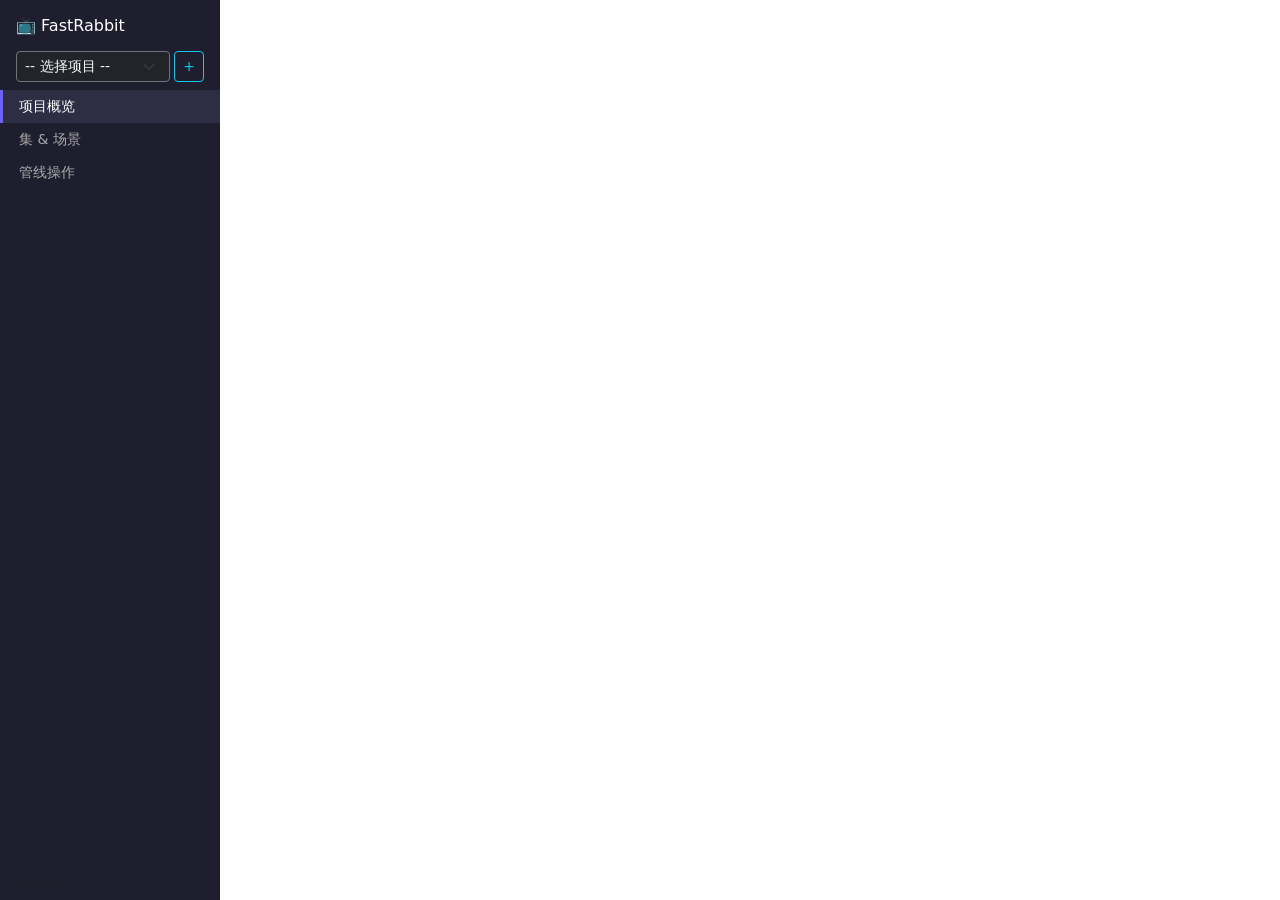
==== app/static/index.html @ e0fcb097 "提交后端接口和web页面" ====
<!DOCTYPE html>
<html lang="zh-CN">
<head>
<meta charset="UTF-8">
<meta name="viewport" content="width=device-width, initial-scale=1.0">
<title>FastRabbit — 短剧生成控制台</title>
<link href="https://cdn.jsdelivr.net/npm/bootstrap@5.3.2/dist/css/bootstrap.min.css" rel="stylesheet">
<style>
:root { --sidebar-w: 220px; }
body { font-size: 14px; }
.sidebar {
  position: fixed; top: 0; left: 0; bottom: 0; width: var(--sidebar-w);
  background: #1e1e2f; color: #ccc; overflow-y: auto; z-index: 100;
}
.sidebar h5 { color: #fff; padding: 16px 16px 8px; font-size: 16px; }
.sidebar .nav-link { color: #aaa; padding: 6px 16px; border-left: 3px solid transparent; }
.sidebar .nav-link:hover, .sidebar .nav-link.active { color: #fff; background: #2d2d44; border-left-color: #6c63ff; }
.sidebar .badge { font-size: 10px; }
.main { margin-left: var(--sidebar-w); padding: 20px; }
.step-btn { width: 180px; text-align: left; margin-bottom: 6px; position: relative; }
.step-btn .status-dot { display: inline-block; width: 8px; height: 8px; border-radius: 50%; margin-right: 6px; }
.step-btn .status-dot.idle { background: #999; }
.step-btn .status-dot.running { background: #ffc107; animation: pulse 0.8s infinite; }
.step-btn .status-dot.ok { background: #198754; }
.step-btn .status-dot.err { background: #dc3545; }
@keyframes pulse { 50% { opacity: 0.4; } }
.log-area { background: #0d1117; color: #c9d1d9; font-family: monospace; font-size: 12px; padding: 12px; border-radius: 6px; max-height: 400px; overflow-y: auto; white-space: pre-wrap; }
.script-editor { font-family: monospace; font-size: 13px; min-height: 200px; }
</style>
</head>
<body>

<!-- Sidebar -->
<div class="sidebar d-flex flex-column">
  <h5>📺 FastRabbit</h5>
  <div class="px-3 pb-2">
    <div class="d-flex gap-1">
      <select id="projectSelect" class="form-select form-select-sm bg-dark text-light border-secondary" onchange="selectProject()">
        <option value="">-- 选择项目 --</option>
      </select>
      <button class="btn btn-sm btn-outline-info" title="新建项目" onclick="showCreateModal()">+</button>
    </div>
  </div>
  <nav class="nav flex-column" id="navTabs">
    <a class="nav-link active" href="#" data-tab="overview">项目概览</a>
    <a class="nav-link" href="#" data-tab="episodes">集 & 场景</a>
    <a class="nav-link" href="#" data-tab="pipeline">管线操作</a>
  </nav>
  <div class="mt-auto p-2 text-muted" style="font-size:11px">
    <a href="/docs" target="_blank" class="text-muted">Swagger UI →</a>
  </div>
</div>

<!-- Main -->
<div class="main" id="mainContent"></div>

<!-- Create Project Modal -->
<div class="modal fade" id="createModal" tabindex="-1">
  <div class="modal-dialog modal-lg">
    <div class="modal-content bg-dark text-light">
      <div class="modal-header border-secondary">
        <h5 class="modal-title">创建新项目</h5>
        <button type="button" class="btn-close btn-close-white" data-bs-dismiss="modal"></button>
      </div>
      <div class="modal-body">
        <div class="mb-3">
          <label class="form-label">项目名称</label>
          <input type="text" class="form-control bg-dark text-light border-secondary" id="newProjectName" placeholder="例如：我的短剧01">
        </div>
        <div class="mb-3">
          <label class="form-label">剧本文本（可选，也可后续上传）</label>
          <textarea class="form-control bg-dark text-light border-secondary script-editor" id="newProjectScript" placeholder="粘贴剧本文本..."></textarea>
        </div>
      </div>
      <div class="modal-footer border-secondary">
        <button type="button" class="btn btn-secondary" data-bs-dismiss="modal">取消</button>
        <button type="button" class="btn btn-primary" onclick="createProject()">创建</button>
      </div>
    </div>
  </div>
</div>

<script src="https://cdn.jsdelivr.net/npm/bootstrap@5.3.2/dist/js/bootstrap.bundle.min.js"></script>
<script>
const API = '/api';
let currentProject = '';
let videoPollTimer = null;
let createModal = null;

// ── 初始化 Bootstrap Modal ──
document.addEventListener('DOMContentLoaded', () => {
  createModal = new bootstrap.Modal(document.getElementById('createModal'));
});

// ── 导航切换 ──
document.getElementById('navTabs').addEventListener('click', e => {
  if (e.target.dataset.tab) {
    document.querySelectorAll('#navTabs .nav-link').forEach(l => l.classList.remove('active'));
    e.target.classList.add('active');
    renderTab(e.target.dataset.tab);
  }
});

// ── 加载项目列表 ──
async function loadProjects() {
  const res = await fetch(`${API}/projects`).then(r => r.json());
  const sel = document.getElementById('projectSelect');
  sel.innerHTML = '<option value="">-- 选择项目 --</option>';
  if (res.data) res.data.forEach(p => {
    sel.innerHTML += `<option value="${p.name}">${p.name}${p.status ? ' [' + p.status + ']' : ''}</option>`;
  });
}

// ── 选择项目 ──
function selectProject() {
  currentProject = document.getElementById('projectSelect').value;
  if (currentProject) {
    const activeTab = document.querySelector('#navTabs .nav-link.active');
    renderTab(activeTab ? activeTab.dataset.tab : 'overview');
  } else {
    document.getElementById('mainContent').innerHTML = '<p class="text-muted mt-4">请选择一个项目</p>';
  }
}

// ── 创建项目弹窗 ──
function showCreateModal() { createModal.show(); }

async function createProject() {
  const name = document.getElementById('newProjectName').value.trim();
  const script = document.getElementById('newProjectScript').value;
  if (!name) return alert('请输入项目名称');

  const res = await fetch(`${API}/projects`, {
    method: 'POST',
    headers: { 'Content-Type': 'application/json' },
    body: JSON.stringify({ name, script_text: script }),
  });
  const data = await res.json();
  if (data.success) {
    createModal.hide();
    document.getElementById('newProjectName').value = '';
    document.getElementById('newProjectScript').value = '';
    await loadProjects();
    document.getElementById('projectSelect').value = name;
    selectProject();
  } else {
    alert('创建失败: ' + (data.error || data.detail));
  }
}

// ── Tab 渲染 ──
async function renderTab(tab) {
  if (!currentProject) return;
  if (tab === 'overview') await renderOverview();
  else if (tab === 'episodes') await renderEpisodes();
  else if (tab === 'pipeline') renderPipeline();
}

// ── 概览 ──
async function renderOverview() {
  const res = await fetch(`${API}/projects/${currentProject}`).then(r => r.json());
  if (!res.success) { document.getElementById('mainContent').innerHTML = `<div class="alert alert-danger">${res.error}</div>`; return; }
  const d = res.data;
  let chars = (d.character_names || []).map(n => `<span class="badge bg-info me-1">${n}</span>`).join('') || '<span class="text-muted">无</span>';
  let eps = (d.episodes || []).map(e => `
    <tr>
      <td>${e.episode_id || ''}</td>
      <td>${e.title || ''}</td>
      <td>${e.scene_count || 0} 场</td>
    </tr>`).join('');
  document.getElementById('mainContent').innerHTML = `
    <h4>${d.name || ''} <small class="text-muted">${d.status || ''}</small></h4>
    <div class="row g-3 mt-2">
      <div class="col-md-3"><div class="card text-bg-primary"><div class="card-body"><h6>总集数</h6><h3>${d.total_episodes || 0}</h3></div></div></div>
      <div class="col-md-3"><div class="card text-bg-success"><div class="card-body"><h6>角色数</h6><h3>${d.character_count || 0}</h3></div></div></div>
      <div class="col-md-3"><div class="card text-bg-info"><div class="card-body"><h6>场景图</h6><h3>${d.scene_image_count || 0}</h3></div></div></div>
      <div class="col-md-3"><div class="card text-bg-warning"><div class="card-body"><h6>镜头视频</h6><h3>${d.shot_video_count || 0}</h3></div></div></div>
    </div>
    <h6 class="mt-4">角色列表</h6><p>${chars}</p>
    <h6 class="mt-3">各集状态</h6>
    <table class="table table-sm"><thead><tr><th>ID</th><th>标题</th><th>场景</th></tr></thead><tbody>${eps}</tbody></table>
    ${d.created_at ? `<small class="text-muted">创建于 ${d.created_at} / 更新于 ${d.updated_at}</small>` : ''}`;
}

// ── 集 & 场景 ──
async function renderEpisodes() {
  const res = await fetch(`${API}/projects/${currentProject}/episodes`).then(r => r.json());
  if (!res.success) { document.getElementById('mainContent').innerHTML = `<div class="alert alert-danger">${res.error}</div>`; return; }
  let html = '<h4>集 & 场景</h4>';
  for (const ep of res.data) {
    const scenes = ep.scenes || [];
    html += `<div class="card mb-3"><div class="card-header"><strong>${ep.episode_id}</strong> — ${ep.title}（${scenes.length} 场）</div><div class="card-body"><div class="row">`;
    for (const sc of scenes) {
      html += `<div class="col-md-4 mb-2"><div class="card"><div class="card-body py-2">
        <strong>${sc.scene_id}</strong> <small class="text-muted">${sc.location || ''} · ${sc.time || ''}</small><br>
        <span class="text-muted">${Array.isArray(sc.characters) ? sc.characters.join('、') : sc.characters || '无角色'}</span>
      </div></div></div>`;
    }
    html += '</div></div></div>';
  }
  document.getElementById('mainContent').innerHTML = html;
}

// ── 管线操作 ──
function renderPipeline() {
  document.getElementById('mainContent').innerHTML = `
    <h4>管线操作</h4>
    <div class="row mt-3">
      <div class="col-md-7">
        <div class="card mb-3"><div class="card-header">剧本管理</div><div class="card-body">
          <div class="d-flex gap-2 mb-2">
            <button class="btn btn-sm btn-outline-secondary" onclick="loadScript()">加载剧本</button>
            <button class="btn btn-sm btn-outline-primary" onclick="saveScript()">保存剧本</button>
            <span class="text-muted ms-2" id="scriptStatus"></span>
          </div>
          <textarea class="form-control script-editor" id="scriptEditor" placeholder="点击「加载剧本」获取当前剧本内容..."></textarea>
        </div></div>
        <h6 class="mt-3">执行步骤</h6>
        ${buildStepBtn(1, '剧本拆解', 'analyze-script')}
        ${buildStepBtn(2, '结构校验', 'validate')}
        ${buildStepBtn(3, '场次拆镜头', 'scene-shots')}
        ${buildStepBtn(4, '角色卡', 'character-profiles')}
        ${buildStepBtn(5, '角色图', 'character-images')}
        ${buildStepBtn(6, '场景提示词', 'scene-prompts')}
        ${buildStepBtn(7, '场景图', 'scene-images')}
        ${buildStepBtn(8, '镜头视频', 'shot-videos', true)}
        <div id="videoProgress" class="mt-2 d-none"></div>
      </div>
      <div class="col-md-5">
        <div class="d-flex justify-content-between align-items-center mb-2">
          <strong>执行日志</strong>
          <button class="btn btn-sm btn-outline-secondary" onclick="clearLog()">清空</button>
        </div>
        <div class="log-area" id="logArea">等待操作...</div>
      </div>
    </div>`;
}

function buildStepBtn(n, label, endpoint, isAsync = false) {
  return `<button class="btn btn-outline-dark step-btn" id="btn-${endpoint}" onclick="runStep('${endpoint}', ${isAsync})">
    <span class="status-dot idle"></span>步骤${n}：${label}
  </button><br>`;
}

// ── 剧本管理 ──
async function loadScript() {
  if (!currentProject) return alert('请先选择项目');
  const res = await fetch(`${API}/projects/${currentProject}/script`).then(r => r.json());
  document.getElementById('scriptEditor').value = res.data?.content || '';
  document.getElementById('scriptStatus').textContent = res.data?.content ? `已加载 (${res.data.content.length} 字)` : '';
}

async function saveScript() {
  if (!currentProject) return alert('请先选择项目');
  const text = document.getElementById('scriptEditor').value;
  const res = await fetch(`${API}/projects/${currentProject}/upload-script`, {
    method: 'POST',
    headers: { 'Content-Type': 'application/json' },
    body: JSON.stringify({ script_text: text }),
  });
  const data = await res.json();
  document.getElementById('scriptStatus').textContent = data.success ? '✓ 已保存' : '✗ 保存失败';
  setTimeout(() => { document.getElementById('scriptStatus').textContent = ''; }, 2000);
}

// ── 执行步骤 ──
async function runStep(endpoint, isAsync) {
  if (!currentProject) return alert('请先选择项目');
  const btn = document.getElementById(`btn-${endpoint}`);
  const dot = btn.querySelector('.status-dot');
  dot.className = 'status-dot running';
  btn.disabled = true;

  const log = document.getElementById('logArea');
  log.textContent = `[${new Date().toLocaleTimeString()}] 开始执行 ${endpoint}...\n`;

  try {
    const res = await fetch(`${API}/projects/${currentProject}/pipeline/${endpoint}`, { method: 'POST' });
    const data = await res.json();

    if (isAsync && data.success && data.data?.task_id) {
      log.textContent += `任务已创建: ${data.data.task_id}\n开始轮询...\n`;
      dot.className = 'status-dot running';
      pollVideoTask(data.data.task_id, endpoint, dot, btn);
    } else if (data.success) {
      log.textContent += `✓ 成功\n${JSON.stringify(data.data, null, 2)}\n`;
      dot.className = 'status-dot ok';
      btn.disabled = false;
    } else {
      log.textContent += `✗ 失败: ${data.error || JSON.stringify(data.detail)}\n`;
      dot.className = 'status-dot err';
      btn.disabled = false;
    }
  } catch (e) {
    log.textContent += `✗ 异常: ${e.message}\n`;
    dot.className = 'status-dot err';
    btn.disabled = false;
  }
}

// ── 视频轮询 ──
function pollVideoTask(taskId, endpoint, dot, btn) {
  const progressDiv = document.getElementById('videoProgress');
  progressDiv.className = 'mt-2';
  if (videoPollTimer) clearInterval(videoPollTimer);

  videoPollTimer = setInterval(async () => {
    const res = await fetch(`${API}/projects/${currentProject}/pipeline/video-status/${taskId}`).then(r => r.json());
    if (!res.success) return;
    const t = res.data;
    const log = document.getElementById('logArea');

    if (t.status === 'succeeded') {
      clearInterval(videoPollTimer);
      dot.className = 'status-dot ok';
      btn.disabled = false;
      progressDiv.className = 'mt-2 d-none';
      log.textContent += `\n✓ 视频生成完成！成功 ${t.success_count}，失败 ${t.failed_count}\n`;
      if (t.failed.length) log.textContent += '失败列表:\n' + t.failed.join('\n') + '\n';
    } else if (t.status === 'failed') {
      clearInterval(videoPollTimer);
      dot.className = 'status-dot err';
      btn.disabled = false;
      progressDiv.className = 'mt-2 d-none';
      log.textContent += `\n✗ 视频生成失败: ${t.error}\n`;
    } else {
      progressDiv.innerHTML = `<div class="d-flex align-items-center gap-2">
        <div class="spinner-border spinner-border-sm text-warning"></div>
        <small>${t.current_shot || '准备中'} · ARK: ${t.ark_status || '排队'} · 已完成 ${t.success_count}</small>
      </div>`;
      log.textContent += `.`;
    }
  }, 3000);
}

function clearLog() { document.getElementById('logArea').textContent = ''; }

// ── 初始化 ──
loadProjects();
</script>
</body>
</html>
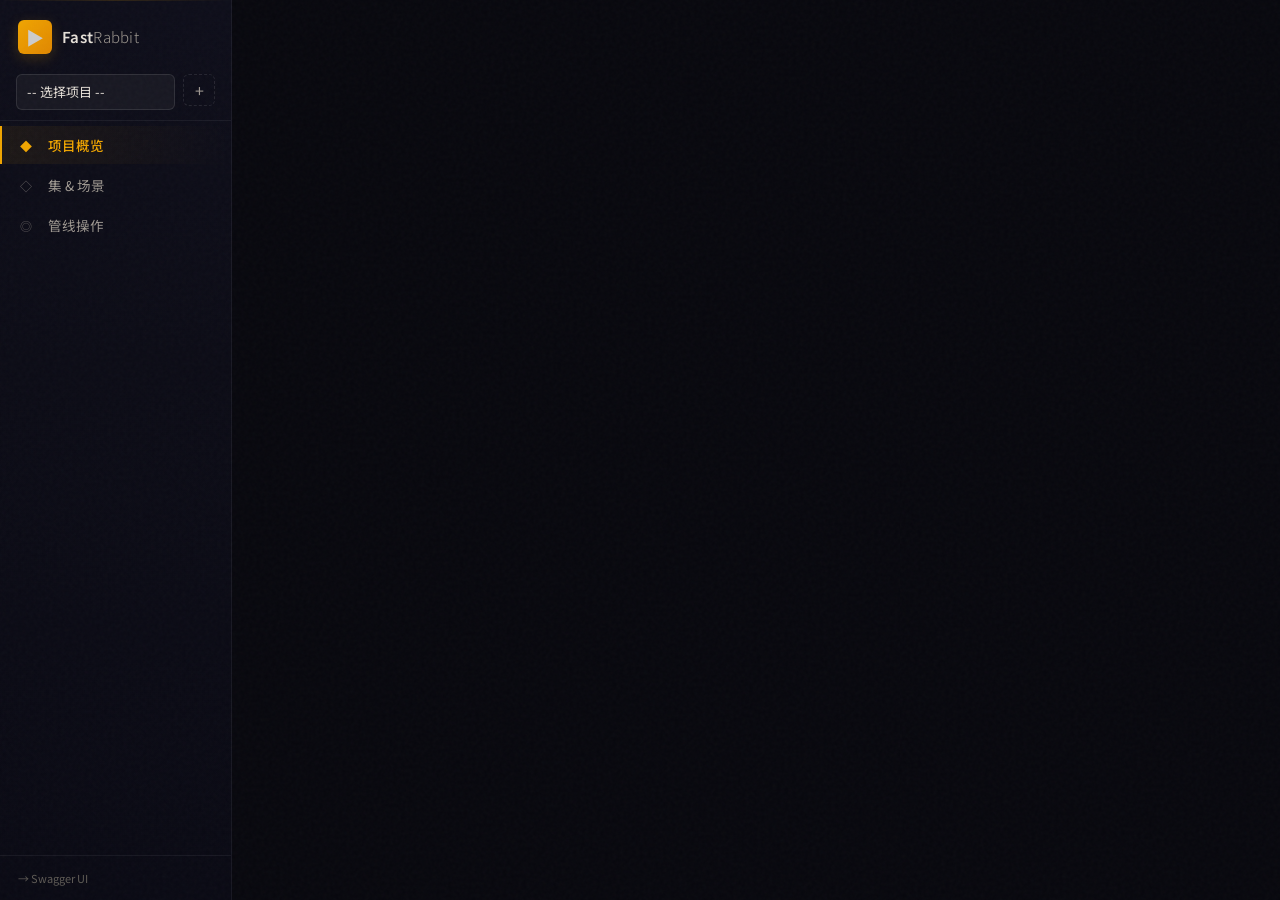
==== commit b4ab74ef: "优化前端展示，美化页面" ====
--- a/app/static/index.html
+++ b/app/static/index.html
@@ -6,48 +6,953 @@
 <title>FastRabbit — 短剧生成控制台</title>
 <link href="https://cdn.jsdelivr.net/npm/bootstrap@5.3.2/dist/css/bootstrap.min.css" rel="stylesheet">
 <style>
-:root { --sidebar-w: 220px; }
-body { font-size: 14px; }
+/* ═══════════════════════════════════════════════════════════════════
+   FastRabbit — Director's Console
+   Cinematic dark theme with warm amber accents & glass surfaces
+   ═══════════════════════════════════════════════════════════════════ */
+
+@import url('https://fonts.googleapis.com/css2?family=Noto+Sans+SC:wght@300;400;500;600;700&family=JetBrains+Mono:wght@400;500&display=swap');
+
+:root {
+  --bg-root: #08080e;
+  --bg-surface: #111118;
+  --bg-elevated: #181822;
+  --bg-glass: rgba(22, 22, 33, 0.7);
+  --border-subtle: rgba(255,255,255,0.06);
+  --border-normal: rgba(255,255,255,0.10);
+  --border-accent: rgba(240, 165, 0, 0.25);
+  --text-primary: #e6e0d8;
+  --text-secondary: #9d9790;
+  --text-muted: #5e5a55;
+  --accent: #f0a500;
+  --accent-glow: rgba(240, 165, 0, 0.20);
+  --accent-deep: #c47f00;
+  --teal: #00c9a7;
+  --teal-glow: rgba(0, 201, 167, 0.18);
+  --rose: #e8556d;
+  --rose-glow: rgba(232, 85, 109, 0.18);
+  --sidebar-w: 232px;
+  --font-sans: 'Noto Sans SC', system-ui, -apple-system, sans-serif;
+  --font-mono: 'JetBrains Mono', 'Cascadia Code', 'Fira Code', monospace;
+  --radius-sm: 6px;
+  --radius: 10px;
+  --radius-lg: 14px;
+  --transition-fast: 180ms ease;
+  --transition: 280ms cubic-bezier(0.4, 0, 0.2, 1);
+  --transition-slow: 400ms cubic-bezier(0.4, 0, 0.2, 1);
+}
+
+* { box-sizing: border-box; }
+
+body {
+  font-family: var(--font-sans);
+  font-size: 14px;
+  background: var(--bg-root);
+  color: var(--text-primary);
+  margin: 0;
+  min-height: 100vh;
+  -webkit-font-smoothing: antialiased;
+  -moz-osx-font-smoothing: grayscale;
+}
+
+/* Subtle grain overlay */
+body::after {
+  content: '';
+  position: fixed;
+  inset: 0;
+  pointer-events: none;
+  z-index: 9999;
+  opacity: 0.03;
+  background-image: url("data:image/svg+xml,%3Csvg viewBox='0 0 256 256' xmlns='http://www.w3.org/2000/svg'%3E%3Cfilter id='n'%3E%3CfeTurbulence type='fractalNoise' baseFrequency='0.9' numOctaves='4' stitchTiles='stitch'/%3E%3C/filter%3E%3Crect width='100%25' height='100%25' filter='url(%23n)'/%3E%3C/svg%3E");
+}
+
+/* ═══ Custom Scrollbar ═══ */
+::-webkit-scrollbar { width: 5px; height: 5px; }
+::-webkit-scrollbar-track { background: transparent; }
+::-webkit-scrollbar-thumb { background: rgba(255,255,255,0.08); border-radius: 10px; }
+::-webkit-scrollbar-thumb:hover { background: rgba(255,255,255,0.15); }
+
+/* ═══════════════════════════ SIDEBAR ═══════════════════════════ */
+
 .sidebar {
   position: fixed; top: 0; left: 0; bottom: 0; width: var(--sidebar-w);
-  background: #1e1e2f; color: #ccc; overflow-y: auto; z-index: 100;
-}
-.sidebar h5 { color: #fff; padding: 16px 16px 8px; font-size: 16px; }
-.sidebar .nav-link { color: #aaa; padding: 6px 16px; border-left: 3px solid transparent; }
-.sidebar .nav-link:hover, .sidebar .nav-link.active { color: #fff; background: #2d2d44; border-left-color: #6c63ff; }
-.sidebar .badge { font-size: 10px; }
-.main { margin-left: var(--sidebar-w); padding: 20px; }
-.step-btn { width: 180px; text-align: left; margin-bottom: 6px; position: relative; }
-.step-btn .status-dot { display: inline-block; width: 8px; height: 8px; border-radius: 50%; margin-right: 6px; }
-.step-btn .status-dot.idle { background: #999; }
-.step-btn .status-dot.running { background: #ffc107; animation: pulse 0.8s infinite; }
-.step-btn .status-dot.ok { background: #198754; }
-.step-btn .status-dot.err { background: #dc3545; }
-@keyframes pulse { 50% { opacity: 0.4; } }
-.log-area { background: #0d1117; color: #c9d1d9; font-family: monospace; font-size: 12px; padding: 12px; border-radius: 6px; max-height: 400px; overflow-y: auto; white-space: pre-wrap; }
-.script-editor { font-family: monospace; font-size: 13px; min-height: 200px; }
+  background: linear-gradient(180deg, #0e0e1a 0%, #0c0c16 40%, #0a0a14 100%);
+  color: #ccc;
+  overflow-y: auto;
+  z-index: 100;
+  border-right: 1px solid var(--border-subtle);
+  backdrop-filter: blur(10px);
+}
+
+.sidebar::before {
+  content: '';
+  position: absolute;
+  top: 0; left: 0; right: 0;
+  height: 1px;
+  background: linear-gradient(90deg, transparent, var(--border-accent), transparent);
+  opacity: 0.6;
+}
+
+.sidebar-brand {
+  padding: 20px 18px 6px;
+  display: flex;
+  align-items: center;
+  gap: 10px;
+}
+
+.sidebar-brand .logo-icon {
+  width: 34px; height: 34px;
+  border-radius: var(--radius-sm);
+  background: linear-gradient(135deg, var(--accent), #e08700);
+  display: flex; align-items: center; justify-content: center;
+  font-size: 18px;
+  box-shadow: 0 4px 14px var(--accent-glow);
+  flex-shrink: 0;
+}
+
+.sidebar-brand h5 {
+  color: var(--text-primary);
+  font-size: 15px;
+  font-weight: 600;
+  letter-spacing: 0.3px;
+  margin: 0;
+  white-space: nowrap;
+}
+
+.sidebar-brand h5 span { font-weight: 300; color: var(--text-secondary); }
+
+.sidebar .project-area {
+  padding: 14px 16px 10px;
+  border-bottom: 1px solid var(--border-subtle);
+  margin-bottom: 4px;
+}
+
+.sidebar .project-area select {
+  background: var(--bg-elevated);
+  color: var(--text-primary);
+  border: 1px solid var(--border-normal);
+  border-radius: var(--radius-sm);
+  font-size: 13px;
+  padding: 7px 10px;
+  transition: var(--transition-fast);
+}
+.sidebar .project-area select:focus {
+  border-color: var(--accent);
+  box-shadow: 0 0 0 2px var(--accent-glow);
+  outline: none;
+}
+
+.sidebar .btn-new-project {
+  width: 32px; height: 32px;
+  border-radius: var(--radius-sm);
+  background: transparent;
+  border: 1px dashed var(--border-normal);
+  color: var(--text-secondary);
+  font-size: 16px;
+  cursor: pointer;
+  transition: var(--transition);
+  display: flex; align-items: center; justify-content: center;
+  flex-shrink: 0;
+}
+.sidebar .btn-new-project:hover {
+  border-color: var(--accent);
+  color: var(--accent);
+  background: rgba(240, 165, 0, 0.06);
+}
+
+.sidebar .nav-link {
+  color: var(--text-secondary);
+  padding: 9px 18px;
+  border-left: 2px solid transparent;
+  font-size: 13.5px;
+  font-weight: 400;
+  transition: var(--transition);
+  cursor: pointer;
+  text-decoration: none;
+  display: block;
+  margin: 1px 0;
+}
+.sidebar .nav-link:hover {
+  color: var(--text-primary);
+  background: rgba(255,255,255,0.02);
+}
+.sidebar .nav-link.active {
+  color: var(--accent);
+  background: linear-gradient(90deg, rgba(240,165,0,0.07) 0%, transparent 100%);
+  border-left-color: var(--accent);
+  font-weight: 500;
+}
+
+.sidebar .nav-icon {
+  display: inline-block; width: 20px;
+  margin-right: 8px;
+  opacity: 0.55;
+  font-size: 12px;
+  transition: var(--transition);
+}
+.sidebar .nav-link.active .nav-icon { opacity: 1; }
+
+.sidebar-footer {
+  margin-top: auto;
+  padding: 14px 18px;
+  border-top: 1px solid var(--border-subtle);
+  font-size: 11px;
+}
+.sidebar-footer a {
+  color: var(--text-muted);
+  text-decoration: none;
+  transition: var(--transition-fast);
+  display: flex; align-items: center; gap: 6px;
+}
+.sidebar-footer a:hover { color: var(--accent); }
+
+/* ═══════════════════════════ MAIN AREA ═══════════════════════════ */
+
+.main {
+  margin-left: var(--sidebar-w);
+  padding: 28px 32px;
+  min-height: 100vh;
+  animation: fadeSlideIn 0.5s var(--transition) both;
+}
+
+@keyframes fadeSlideIn {
+  from { opacity: 0; transform: translateY(8px); }
+  to   { opacity: 1; transform: translateY(0); }
+}
+
+/* ═══════════════════════════ STAT CARDS ═══════════════════════════ */
+
+.stat-cards {
+  display: grid;
+  grid-template-columns: repeat(4, 1fr);
+  gap: 14px;
+  margin-top: 12px;
+}
+
+.stat-card {
+  background: var(--bg-glass);
+  backdrop-filter: blur(16px);
+  -webkit-backdrop-filter: blur(16px);
+  border: 1px solid var(--border-normal);
+  border-radius: var(--radius-lg);
+  padding: 20px 22px;
+  cursor: pointer;
+  transition: var(--transition);
+  position: relative;
+  overflow: hidden;
+}
+
+.stat-card::before {
+  content: '';
+  position: absolute;
+  top: 0; left: 0; right: 0;
+  height: 2px;
+  border-radius: 2px 2px 0 0;
+  transition: var(--transition);
+  opacity: 0;
+}
+
+.stat-card:hover {
+  border-color: rgba(255,255,255,0.16);
+  transform: translateY(-2px);
+  box-shadow: 0 8px 30px rgba(0,0,0,0.4);
+}
+
+.stat-card:hover::before { opacity: 1; }
+
+.stat-card.card-episodes::before { background: linear-gradient(90deg, #6c8cff, #8b9eff); }
+.stat-card.card-episodes:hover { border-color: rgba(108,140,255,0.3); }
+.stat-card.card-episodes .stat-icon { color: #6c8cff; }
+
+.stat-card.card-characters::before { background: linear-gradient(90deg, #f0a500, #f5c842); }
+.stat-card.card-characters:hover { border-color: rgba(240,165,0,0.3); }
+.stat-card.card-characters .stat-icon { color: #f0a500; }
+
+.stat-card.card-scenes::before { background: linear-gradient(90deg, #00c9a7, #00e6bf); }
+.stat-card.card-scenes:hover { border-color: rgba(0,201,167,0.3); }
+.stat-card.card-scenes .stat-icon { color: #00c9a7; }
+
+.stat-card.card-shots::before { background: linear-gradient(90deg, #e8556d, #f07b8e); }
+.stat-card.card-shots:hover { border-color: rgba(232,85,109,0.3); }
+.stat-card.card-shots .stat-icon { color: #e8556d; }
+
+.stat-card .stat-icon {
+  font-size: 22px;
+  margin-bottom: 6px;
+  transition: var(--transition);
+}
+.stat-card:hover .stat-icon { transform: scale(1.1); }
+
+.stat-card .stat-label {
+  font-size: 12px;
+  color: var(--text-muted);
+  text-transform: uppercase;
+  letter-spacing: 0.8px;
+  font-weight: 500;
+}
+
+.stat-card .stat-value {
+  font-size: 32px;
+  font-weight: 700;
+  color: var(--text-primary);
+  line-height: 1.1;
+  margin: 2px 0;
+}
+
+.stat-card .stat-hint {
+  font-size: 11px;
+  color: var(--text-muted);
+  opacity: 0;
+  transition: var(--transition);
+}
+.stat-card:hover .stat-hint { opacity: 1; }
+
+/* ═══════════════════════════ PAGE HEADER ═══════════════════════════ */
+
+.page-header {
+  margin-bottom: 8px;
+}
+
+.page-header h4 {
+  font-size: 22px;
+  font-weight: 600;
+  color: var(--text-primary);
+  margin: 0;
+  letter-spacing: 0.2px;
+}
+
+.page-header .badge-status {
+  display: inline-block;
+  padding: 2px 10px;
+  border-radius: 100px;
+  font-size: 11px;
+  font-weight: 500;
+  background: rgba(240,165,0,0.10);
+  color: var(--accent);
+  border: 1px solid rgba(240,165,0,0.15);
+  margin-left: 8px;
+}
+
+/* ═══════════════════════════ GALLERY AREA ═══════════════════════════ */
+
+#galleryArea { animation: fadeSlideIn 0.35s var(--transition) both; }
+
+#galleryArea h5 {
+  font-size: 15px;
+  font-weight: 600;
+  color: var(--text-primary);
+  margin-bottom: 14px;
+}
+
+.gallery-grid {
+  display: grid;
+  grid-template-columns: repeat(auto-fill, minmax(220px, 1fr));
+  gap: 12px;
+}
+
+.gallery-card {
+  background: var(--bg-glass);
+  backdrop-filter: blur(14px);
+  -webkit-backdrop-filter: blur(14px);
+  border: 1px solid var(--border-subtle);
+  border-radius: var(--radius);
+  overflow: hidden;
+  transition: var(--transition);
+}
+.gallery-card:hover {
+  border-color: rgba(255,255,255,0.14);
+  transform: translateY(-2px);
+  box-shadow: 0 10px 30px rgba(0,0,0,0.5);
+}
+
+.gallery-card img, .gallery-card video {
+  width: 100%;
+  display: block;
+  object-fit: cover;
+}
+
+.gallery-card .card-body { padding: 12px 14px; }
+
+.gallery-card .card-title {
+  font-size: 13px; font-weight: 600;
+  color: var(--text-primary); margin: 0;
+}
+
+.gallery-card .card-meta {
+  font-size: 11px; color: var(--text-secondary);
+  margin-top: 2px;
+}
+
+.gallery-card .card-desc {
+  font-size: 11px; color: var(--text-muted);
+  margin-top: 4px;
+  display: -webkit-box;
+  -webkit-line-clamp: 2;
+  -webkit-box-orient: vertical;
+  overflow: hidden;
+}
+
+.gallery-card .card-img-placeholder {
+  background: var(--bg-elevated);
+  display: flex;
+  align-items: center;
+  justify-content: center;
+  color: var(--text-muted);
+  font-size: 13px;
+}
+
+/* ═══════════════════════════ EPISODE TABLE / CARDS ═══════════════ */
+
+.episode-card {
+  background: var(--bg-glass);
+  backdrop-filter: blur(14px);
+  -webkit-backdrop-filter: blur(14px);
+  border: 1px solid var(--border-subtle);
+  border-radius: var(--radius-lg);
+  margin-bottom: 14px;
+  overflow: hidden;
+  transition: var(--transition);
+}
+.episode-card:hover { border-color: var(--border-normal); }
+
+.episode-card .ep-header {
+  padding: 14px 20px;
+  border-bottom: 1px solid var(--border-subtle);
+  display: flex;
+  align-items: center;
+  gap: 12px;
+  background: rgba(255,255,255,0.01);
+}
+
+.episode-card .ep-badge {
+  display: inline-flex; align-items: center; justify-content: center;
+  width: 40px; height: 40px;
+  border-radius: var(--radius-sm);
+  background: linear-gradient(135deg, rgba(240,165,0,0.15), rgba(240,165,0,0.05));
+  color: var(--accent);
+  font-weight: 700;
+  font-size: 16px;
+  flex-shrink: 0;
+}
+
+.episode-card .ep-title { font-weight: 600; font-size: 15px; color: var(--text-primary); }
+.episode-card .ep-meta { font-size: 12px; color: var(--text-secondary); }
+
+.episode-card .ep-body { padding: 16px 20px; }
+
+.scene-grid {
+  display: grid;
+  grid-template-columns: repeat(auto-fill, minmax(200px, 1fr));
+  gap: 10px;
+}
+
+.scene-chip {
+  background: var(--bg-elevated);
+  border: 1px solid var(--border-subtle);
+  border-radius: var(--radius);
+  padding: 12px 14px;
+  transition: var(--transition-fast);
+}
+.scene-chip:hover {
+  border-color: var(--border-normal);
+  background: rgba(255,255,255,0.02);
+}
+
+.scene-chip .sc-id {
+  font-weight: 600;
+  font-size: 13px;
+  color: var(--accent);
+}
+
+.scene-chip .sc-loc {
+  font-size: 11px;
+  color: var(--text-secondary);
+  margin-top: 2px;
+}
+
+.scene-chip .sc-chars {
+  font-size: 11px;
+  color: var(--text-muted);
+  margin-top: 3px;
+}
+
+/* ═══════════════════════════ PIPELINE ═══════════════════════════ */
+
+.pipeline-layout {
+  display: grid;
+  grid-template-columns: 1fr 380px;
+  gap: 20px;
+  margin-top: 12px;
+}
+
+/* Script Editor */
+.script-section {
+  background: var(--bg-glass);
+  backdrop-filter: blur(14px);
+  -webkit-backdrop-filter: blur(14px);
+  border: 1px solid var(--border-subtle);
+  border-radius: var(--radius-lg);
+  padding: 18px 20px;
+  margin-bottom: 18px;
+}
+
+.script-section .section-label {
+  font-size: 11px;
+  text-transform: uppercase;
+  letter-spacing: 1px;
+  color: var(--text-muted);
+  font-weight: 500;
+  margin-bottom: 10px;
+}
+
+.script-editor {
+  font-family: var(--font-mono);
+  font-size: 12.5px;
+  min-height: 180px;
+  background: var(--bg-root) !important;
+  color: var(--text-primary) !important;
+  border: 1px solid var(--border-normal) !important;
+  border-radius: var(--radius) !important;
+  padding: 14px !important;
+  line-height: 1.7;
+  resize: vertical;
+  transition: var(--transition-fast);
+}
+.script-editor:focus {
+  border-color: var(--accent) !important;
+  box-shadow: 0 0 0 3px var(--accent-glow) !important;
+  outline: none;
+}
+
+.script-actions {
+  display: flex; gap: 8px; margin-top: 10px;
+}
+
+.btn-script {
+  padding: 6px 16px;
+  border-radius: var(--radius-sm);
+  font-size: 12.5px;
+  font-weight: 500;
+  cursor: pointer;
+  transition: var(--transition);
+  border: 1px solid var(--border-normal);
+  background: transparent;
+  color: var(--text-secondary);
+  font-family: var(--font-sans);
+}
+.btn-script:hover {
+  border-color: rgba(255,255,255,0.2);
+  color: var(--text-primary);
+  background: rgba(255,255,255,0.03);
+}
+.btn-script.btn-save {
+  background: rgba(240,165,0,0.08);
+  border-color: rgba(240,165,0,0.2);
+  color: var(--accent);
+}
+.btn-script.btn-save:hover {
+  background: rgba(240,165,0,0.15);
+  border-color: rgba(240,165,0,0.35);
+}
+
+#scriptStatus { font-size: 12px; color: var(--teal); margin-left: 4px; }
+
+/* Step Buttons */
+.steps-section { margin-top: 2px; }
+
+.step-btn {
+  display: flex;
+  align-items: center;
+  gap: 10px;
+  width: 100%;
+  padding: 11px 16px;
+  margin-bottom: 6px;
+  background: var(--bg-glass);
+  backdrop-filter: blur(10px);
+  -webkit-backdrop-filter: blur(10px);
+  border: 1px solid var(--border-subtle);
+  border-radius: var(--radius);
+  color: var(--text-secondary);
+  font-size: 13px;
+  font-family: var(--font-sans);
+  cursor: pointer;
+  transition: var(--transition);
+  text-align: left;
+  position: relative;
+  overflow: hidden;
+}
+
+.step-btn::after {
+  content: '';
+  position: absolute;
+  left: 0; top: 0; bottom: 0;
+  width: 3px;
+  border-radius: 0 3px 3px 0;
+  background: transparent;
+  transition: var(--transition);
+}
+
+.step-btn:hover {
+  border-color: rgba(255,255,255,0.12);
+  color: var(--text-primary);
+  background: rgba(255,255,255,0.02);
+  transform: translateX(2px);
+}
+
+.step-btn:active { transform: scale(0.99); }
+
+.step-btn:disabled {
+  opacity: 0.8;
+  cursor: not-allowed;
+  transform: none;
+}
+
+.step-btn .step-num {
+  display: inline-flex;
+  align-items: center;
+  justify-content: center;
+  width: 24px; height: 24px;
+  border-radius: 50%;
+  background: var(--bg-elevated);
+  font-size: 11px;
+  font-weight: 600;
+  color: var(--text-muted);
+  flex-shrink: 0;
+  transition: var(--transition);
+}
+.step-btn:hover .step-num { color: var(--text-secondary); }
+
+.status-dot {
+  display: inline-block;
+  width: 8px; height: 8px;
+  border-radius: 50%;
+  flex-shrink: 0;
+  transition: var(--transition);
+}
+.status-dot.idle    { background: #4a4650; box-shadow: none; }
+.status-dot.running {
+  background: #f0a500;
+  box-shadow: 0 0 8px var(--accent-glow);
+  animation: dotPulse 0.9s infinite;
+}
+.status-dot.ok     { background: #00c9a7; box-shadow: 0 0 8px var(--teal-glow); }
+.status-dot.err    { background: #e8556d; box-shadow: 0 0 8px var(--rose-glow); }
+
+@keyframes dotPulse {
+  0%, 100% { opacity: 1; transform: scale(1); }
+  50% { opacity: 0.35; transform: scale(0.7); }
+}
+
+/* ═══════════════════════════ LOG PANEL ═══════════════════════════ */
+
+.log-panel {
+  background: #08080c;
+  border: 1px solid var(--border-subtle);
+  border-radius: var(--radius-lg);
+  overflow: hidden;
+  display: flex;
+  flex-direction: column;
+  height: calc(100vh - 180px);
+  min-height: 500px;
+}
+
+.log-panel-header {
+  padding: 12px 16px;
+  border-bottom: 1px solid var(--border-subtle);
+  display: flex;
+  align-items: center;
+  justify-content: space-between;
+  background: rgba(255,255,255,0.01);
+}
+
+.log-panel-header .log-title {
+  font-size: 12px;
+  font-weight: 600;
+  color: var(--text-secondary);
+  text-transform: uppercase;
+  letter-spacing: 0.8px;
+  display: flex;
+  align-items: center;
+  gap: 8px;
+}
+
+.log-panel-header .log-title::before {
+  content: '';
+  width: 6px; height: 6px; border-radius: 50%;
+  background: var(--accent);
+  box-shadow: 0 0 6px var(--accent-glow);
+}
+
+.log-panel-header .btn-clear {
+  background: transparent;
+  border: 1px solid var(--border-subtle);
+  color: var(--text-muted);
+  padding: 4px 12px;
+  border-radius: var(--radius-sm);
+  font-size: 11px;
+  cursor: pointer;
+  font-family: var(--font-sans);
+  transition: var(--transition-fast);
+}
+.log-panel-header .btn-clear:hover {
+  border-color: var(--border-normal);
+  color: var(--text-secondary);
+}
+
+.log-area {
+  flex: 1;
+  background: #050508;
+  color: #b0b8a8;
+  font-family: var(--font-mono);
+  font-size: 11.5px;
+  padding: 16px;
+  overflow-y: auto;
+  white-space: pre-wrap;
+  word-break: break-all;
+  line-height: 1.6;
+  position: relative;
+}
+
+/* Scanline effect on log */
+.log-area::after {
+  content: '';
+  position: absolute;
+  inset: 0;
+  pointer-events: none;
+  background: repeating-linear-gradient(
+    0deg,
+    transparent,
+    transparent 2px,
+    rgba(0,0,0,0.03) 2px,
+    rgba(0,0,0,0.03) 4px
+  );
+}
+
+.log-line-success { color: var(--teal); }
+.log-line-error   { color: var(--rose); }
+.log-line-info    { color: var(--accent); }
+
+/* Video Progress */
+#videoProgress {
+  padding: 10px 14px;
+  background: rgba(240,165,0,0.06);
+  border: 1px solid rgba(240,165,0,0.12);
+  border-radius: var(--radius);
+  margin-top: 10px;
+  font-size: 12px;
+  color: var(--accent);
+  display: flex; align-items: center; gap: 8px;
+}
+
+/* ═══════════════════════════ TABLE ═══════════════════════════ */
+
+.table-wrap {
+  background: var(--bg-glass);
+  backdrop-filter: blur(14px);
+  -webkit-backdrop-filter: blur(14px);
+  border: 1px solid var(--border-subtle);
+  border-radius: var(--radius-lg);
+  overflow: hidden;
+  margin-top: 20px;
+}
+
+.table-wrap table {
+  width: 100%;
+  border-collapse: collapse;
+  font-size: 13px;
+  margin: 0;
+}
+
+.table-wrap thead th {
+  padding: 12px 18px;
+  text-align: left;
+  font-size: 11px;
+  font-weight: 600;
+  text-transform: uppercase;
+  letter-spacing: 0.6px;
+  color: var(--text-muted);
+  border-bottom: 1px solid var(--border-subtle);
+  background: rgba(255,255,255,0.01);
+}
+
+.table-wrap tbody td {
+  padding: 11px 18px;
+  border-bottom: 1px solid rgba(255,255,255,0.03);
+  color: var(--text-secondary);
+}
+
+.table-wrap tbody tr {
+  transition: var(--transition-fast);
+}
+.table-wrap tbody tr:hover {
+  background: rgba(255,255,255,0.02);
+}
+.table-wrap tbody tr:last-child td { border-bottom: none; }
+
+/* ═══════════════════════════ MODAL ═══════════════════════════ */
+
+.modal-content {
+  background: var(--bg-elevated) !important;
+  border: 1px solid var(--border-normal) !important;
+  border-radius: var(--radius-lg) !important;
+  box-shadow: 0 20px 60px rgba(0,0,0,0.7) !important;
+  backdrop-filter: blur(20px);
+}
+
+.modal-header {
+  border-bottom-color: var(--border-subtle) !important;
+  padding: 18px 22px !important;
+}
+
+.modal-header .modal-title {
+  font-weight: 600;
+  font-size: 16px;
+  color: var(--text-primary);
+}
+
+.modal-body {
+  padding: 20px 22px !important;
+}
+
+.modal-footer {
+  border-top-color: var(--border-subtle) !important;
+  padding: 14px 22px !important;
+}
+
+.modal-body .form-label {
+  font-size: 12px;
+  font-weight: 500;
+  color: var(--text-secondary);
+  text-transform: uppercase;
+  letter-spacing: 0.5px;
+  margin-bottom: 6px;
+}
+
+.modal-body .form-control {
+  background: var(--bg-root) !important;
+  color: var(--text-primary) !important;
+  border: 1px solid var(--border-normal) !important;
+  border-radius: var(--radius) !important;
+  font-size: 13px;
+  padding: 10px 14px;
+  font-family: var(--font-sans);
+  transition: var(--transition-fast);
+}
+.modal-body .form-control:focus {
+  border-color: var(--accent) !important;
+  box-shadow: 0 0 0 3px var(--accent-glow) !important;
+}
+
+.modal-body .form-control.script-editor {
+  font-family: var(--font-mono);
+  font-size: 12px;
+}
+
+.btn-close-white { filter: invert(0.7) brightness(1.4); }
+
+.modal-footer .btn {
+  font-family: var(--font-sans);
+  font-size: 13px;
+  font-weight: 500;
+  padding: 8px 20px;
+  border-radius: var(--radius-sm);
+  transition: var(--transition);
+}
+
+.modal-footer .btn-secondary {
+  background: transparent;
+  border: 1px solid var(--border-normal);
+  color: var(--text-secondary);
+}
+.modal-footer .btn-secondary:hover {
+  background: rgba(255,255,255,0.04);
+  color: var(--text-primary);
+}
+
+.modal-footer .btn-primary {
+  background: linear-gradient(135deg, var(--accent), #e08700);
+  border: none;
+  color: #000;
+  font-weight: 600;
+}
+.modal-footer .btn-primary:hover {
+  box-shadow: 0 4px 18px var(--accent-glow);
+  transform: translateY(-1px);
+}
+
+/* ═══════════════════════════ ALERTS ═══════════════════════════ */
+
+.alert {
+  border-radius: var(--radius) !important;
+  font-size: 13px;
+  border: 1px solid;
+}
+
+.alert-danger {
+  background: rgba(232,85,109,0.08) !important;
+  border-color: rgba(232,85,109,0.2) !important;
+  color: var(--rose) !important;
+}
+
+.alert-warning {
+  background: rgba(240,165,0,0.06) !important;
+  border-color: rgba(240,165,0,0.15) !important;
+  color: var(--accent) !important;
+}
+
+/* ═══════════════════════════ SPINNER ═══════════════════════════ */
+
+.spinner-border {
+  border-color: rgba(255,255,255,0.1) !important;
+  border-right-color: var(--accent) !important;
+}
+
+/* ═══════════════════════════ RESPONSIVE ═══════════════════════════ */
+
+@media (max-width: 992px) {
+  .stat-cards { grid-template-columns: repeat(2, 1fr); }
+  .pipeline-layout { grid-template-columns: 1fr; }
+  .log-panel { height: 400px; min-height: 300px; }
+}
+
+@media (max-width: 768px) {
+  :root { --sidebar-w: 200px; }
+  .main { padding: 20px 16px; }
+  .stat-cards { grid-template-columns: 1fr 1fr; gap: 8px; }
+  .stat-card { padding: 14px 16px; }
+  .stat-card .stat-value { font-size: 24px; }
+}
+
+@media (max-width: 576px) {
+  :root { --sidebar-w: 0px; }
+  .sidebar { display: none; }
+  .main { margin-left: 0; }
+}
 </style>
 </head>
 <body>
 
 <!-- Sidebar -->
 <div class="sidebar d-flex flex-column">
-  <h5>📺 FastRabbit</h5>
-  <div class="px-3 pb-2">
-    <div class="d-flex gap-1">
-      <select id="projectSelect" class="form-select form-select-sm bg-dark text-light border-secondary" onchange="selectProject()">
+  <div class="sidebar-brand">
+    <div class="logo-icon">▶</div>
+    <h5>Fast<span>Rabbit</span></h5>
+  </div>
+  <div class="project-area">
+    <div class="d-flex gap-2">
+      <select id="projectSelect" class="form-select form-select-sm" onchange="selectProject()">
         <option value="">-- 选择项目 --</option>
       </select>
-      <button class="btn btn-sm btn-outline-info" title="新建项目" onclick="showCreateModal()">+</button>
+      <button class="btn-new-project" title="新建项目" onclick="showCreateModal()">+</button>
     </div>
   </div>
   <nav class="nav flex-column" id="navTabs">
-    <a class="nav-link active" href="#" data-tab="overview">项目概览</a>
-    <a class="nav-link" href="#" data-tab="episodes">集 & 场景</a>
-    <a class="nav-link" href="#" data-tab="pipeline">管线操作</a>
+    <a class="nav-link active" href="#" data-tab="overview"><span class="nav-icon">◆</span>项目概览</a>
+    <a class="nav-link" href="#" data-tab="episodes"><span class="nav-icon">◇</span>集 & 场景</a>
+    <a class="nav-link" href="#" data-tab="pipeline"><span class="nav-icon">◎</span>管线操作</a>
   </nav>
-  <div class="mt-auto p-2 text-muted" style="font-size:11px">
-    <a href="/docs" target="_blank" class="text-muted">Swagger UI →</a>
+  <div class="sidebar-footer">
+    <a href="/docs" target="_blank">→ Swagger UI</a>
   </div>
 </div>
 
@@ -57,22 +962,22 @@
 <!-- Create Project Modal -->
 <div class="modal fade" id="createModal" tabindex="-1">
   <div class="modal-dialog modal-lg">
-    <div class="modal-content bg-dark text-light">
-      <div class="modal-header border-secondary">
+    <div class="modal-content">
+      <div class="modal-header">
         <h5 class="modal-title">创建新项目</h5>
         <button type="button" class="btn-close btn-close-white" data-bs-dismiss="modal"></button>
       </div>
       <div class="modal-body">
         <div class="mb-3">
           <label class="form-label">项目名称</label>
-          <input type="text" class="form-control bg-dark text-light border-secondary" id="newProjectName" placeholder="例如：我的短剧01">
+          <input type="text" class="form-control" id="newProjectName" placeholder="例如：我的短剧01">
         </div>
         <div class="mb-3">
           <label class="form-label">剧本文本（可选，也可后续上传）</label>
-          <textarea class="form-control bg-dark text-light border-secondary script-editor" id="newProjectScript" placeholder="粘贴剧本文本..."></textarea>
+          <textarea class="form-control script-editor" id="newProjectScript" placeholder="粘贴剧本文本..." style="min-height:160px"></textarea>
         </div>
       </div>
-      <div class="modal-footer border-secondary">
+      <div class="modal-footer">
         <button type="button" class="btn btn-secondary" data-bs-dismiss="modal">取消</button>
         <button type="button" class="btn btn-primary" onclick="createProject()">创建</button>
       </div>
@@ -118,7 +1023,11 @@
     const activeTab = document.querySelector('#navTabs .nav-link.active');
     renderTab(activeTab ? activeTab.dataset.tab : 'overview');
   } else {
-    document.getElementById('mainContent').innerHTML = '<p class="text-muted mt-4">请选择一个项目</p>';
+    document.getElementById('mainContent').innerHTML = `
+      <div style="display:flex;align-items:center;justify-content:center;height:60vh;flex-direction:column;gap:12px">
+        <div style="font-size:48px;opacity:0.2">▶</div>
+        <p style="color:var(--text-muted);font-size:15px">请选择一个项目开始</p>
+      </div>`;
   }
 }
 
@@ -151,9 +1060,19 @@
 // ── Tab 渲染 ──
 async function renderTab(tab) {
   if (!currentProject) return;
+  const main = document.getElementById('mainContent');
+  main.style.opacity = '0';
+  main.style.transform = 'translateY(6px)';
+  main.style.transition = 'opacity 0.2s ease, transform 0.2s ease';
+
   if (tab === 'overview') await renderOverview();
   else if (tab === 'episodes') await renderEpisodes();
   else if (tab === 'pipeline') renderPipeline();
+
+  requestAnimationFrame(() => {
+    main.style.opacity = '1';
+    main.style.transform = 'translateY(0)';
+  });
 }
 
 // ── 概览 ──
@@ -161,40 +1080,148 @@
   const res = await fetch(`${API}/projects/${currentProject}`).then(r => r.json());
   if (!res.success) { document.getElementById('mainContent').innerHTML = `<div class="alert alert-danger">${res.error}</div>`; return; }
   const d = res.data;
-  let chars = (d.character_names || []).map(n => `<span class="badge bg-info me-1">${n}</span>`).join('') || '<span class="text-muted">无</span>';
   let eps = (d.episodes || []).map(e => `
-    <tr>
-      <td>${e.episode_id || ''}</td>
-      <td>${e.title || ''}</td>
-      <td>${e.scene_count || 0} 场</td>
-    </tr>`).join('');
+    <tr><td>${e.episode_id || ''}</td><td>${e.title || ''}</td><td>${e.scene_count || 0} 场</td></tr>`).join('');
   document.getElementById('mainContent').innerHTML = `
-    <h4>${d.name || ''} <small class="text-muted">${d.status || ''}</small></h4>
-    <div class="row g-3 mt-2">
-      <div class="col-md-3"><div class="card text-bg-primary"><div class="card-body"><h6>总集数</h6><h3>${d.total_episodes || 0}</h3></div></div></div>
-      <div class="col-md-3"><div class="card text-bg-success"><div class="card-body"><h6>角色数</h6><h3>${d.character_count || 0}</h3></div></div></div>
-      <div class="col-md-3"><div class="card text-bg-info"><div class="card-body"><h6>场景图</h6><h3>${d.scene_image_count || 0}</h3></div></div></div>
-      <div class="col-md-3"><div class="card text-bg-warning"><div class="card-body"><h6>镜头视频</h6><h3>${d.shot_video_count || 0}</h3></div></div></div>
+    <div class="page-header">
+      <h4>${d.name || ''}<span class="badge-status">${d.status || 'unknown'}</span></h4>
     </div>
-    <h6 class="mt-4">角色列表</h6><p>${chars}</p>
-    <h6 class="mt-3">各集状态</h6>
-    <table class="table table-sm"><thead><tr><th>ID</th><th>标题</th><th>场景</th></tr></thead><tbody>${eps}</tbody></table>
-    ${d.created_at ? `<small class="text-muted">创建于 ${d.created_at} / 更新于 ${d.updated_at}</small>` : ''}`;
+    <div class="stat-cards">
+      <div class="stat-card card-episodes" onclick="/* overview */">
+        <div class="stat-icon">▣</div>
+        <div class="stat-label">总集数</div>
+        <div class="stat-value">${d.total_episodes || 0}</div>
+        <div class="stat-hint">已拆解剧本</div>
+      </div>
+      <div class="stat-card card-characters" onclick="loadCharacterGallery()">
+        <div class="stat-icon">●</div>
+        <div class="stat-label">角色</div>
+        <div class="stat-value">${d.character_count || 0}</div>
+        <div class="stat-hint">点击查看详情 →</div>
+      </div>
+      <div class="stat-card card-scenes" onclick="loadSceneGallery()">
+        <div class="stat-icon">◈</div>
+        <div class="stat-label">场景图</div>
+        <div class="stat-value">${d.scene_image_count || 0}</div>
+        <div class="stat-hint">点击查看详情 →</div>
+      </div>
+      <div class="stat-card card-shots" onclick="loadShotGallery()">
+        <div class="stat-icon">▶</div>
+        <div class="stat-label">镜头视频</div>
+        <div class="stat-value">${d.shot_video_count || 0}</div>
+        <div class="stat-hint">点击查看详情 →</div>
+      </div>
+    </div>
+    <div id="galleryArea" class="mt-3"></div>
+    <div class="table-wrap">
+      <table><thead><tr><th>ID</th><th>标题</th><th>场景</th></tr></thead><tbody>${eps || '<tr><td colspan="3" style="color:var(--text-muted)">暂无数据</td></tr>'}</tbody></table>
+    </div>
+    ${d.created_at ? `<div style="font-size:11px;color:var(--text-muted);margin-top:14px">创建于 ${d.created_at} / 更新于 ${d.updated_at}</div>` : ''}`;
+}
+
+// ── 角色画廊 ──
+async function loadCharacterGallery() {
+  const area = document.getElementById('galleryArea');
+  area.innerHTML = '<div class="text-center py-3"><div class="spinner-border"></div></div>';
+  const res = await fetch(`${API}/projects/${currentProject}/assets/characters`).then(r => r.json());
+  if (!res.success || !res.data.length) { area.innerHTML = '<div class="alert alert-warning">暂无角色数据</div>'; return; }
+
+  let cards = '';
+  res.data.forEach(c => {
+    cards += `<div class="gallery-card">
+      ${c.has_image ? `<img src="${c.image_url}" style="height:240px" alt="${c.name}" onerror="this.style.display='none';this.nextElementSibling.style.display='flex'">
+         <div class="card-img-placeholder" style="height:240px;display:none"><span>无图片</span></div>`
+       : `<div class="card-img-placeholder" style="height:240px"><span>暂无角色图</span></div>`}
+      <div class="card-body">
+        <div class="card-title">${c.name}</div>
+        <div class="card-meta">${c.gender || ''} · ${c.age || ''}岁</div>
+        <div class="card-desc">${c.description || ''}</div>
+      </div>
+    </div>`;
+  });
+  area.innerHTML = `<h5>角色详情 <small style="color:var(--text-muted);font-weight:400">${res.data.length}</small></h5><div class="gallery-grid">${cards}</div>`;
+}
+
+// ── 场景画廊 ──
+async function loadSceneGallery() {
+  const area = document.getElementById('galleryArea');
+  area.innerHTML = '<div class="text-center py-3"><div class="spinner-border"></div></div>';
+  const res = await fetch(`${API}/projects/${currentProject}/assets/scenes`).then(r => r.json());
+  if (!res.success || !res.data.length) { area.innerHTML = '<div class="alert alert-warning">暂无场景图</div>'; return; }
+
+  let cards = '';
+  res.data.forEach(s => {
+    cards += `<div class="gallery-card">
+      <img src="${s.image_url}" style="height:200px" alt="${s.filename}" onerror="this.style.display='none';this.nextElementSibling.style.display='flex'">
+      <div class="card-img-placeholder" style="height:200px;display:none"><span>加载失败</span></div>
+      <div class="card-body"><div class="card-title">${s.episode_id} ${s.scene_id}</div></div>
+    </div>`;
+  });
+  area.innerHTML = `<h5>场景图 <small style="color:var(--text-muted);font-weight:400">${res.data.length}</small></h5><div class="gallery-grid">${cards}</div>`;
+}
+
+// ── 镜头画廊 ──
+async function loadShotGallery() {
+  const area = document.getElementById('galleryArea');
+  area.innerHTML = '<div class="text-center py-3"><div class="spinner-border"></div></div>';
+  const res = await fetch(`${API}/projects/${currentProject}/assets/shots`).then(r => r.json());
+  if (!res.success || !res.data.length) { area.innerHTML = '<div class="alert alert-warning">暂无镜头数据</div>'; return; }
+
+  const withVideo = res.data.filter(s => s.has_video);
+  const noVideo = res.data.filter(s => !s.has_video);
+
+  let html = `<h5>镜头列表 <small style="color:var(--text-muted);font-weight:400">${res.data.length} 个镜头，${withVideo.length} 个已生成视频</small></h5>`;
+
+  if (withVideo.length > 0) {
+    html += '<div style="font-size:12px;color:var(--text-muted);margin:12px 0 8px;text-transform:uppercase;letter-spacing:0.6px">已生成视频</div><div class="gallery-grid">';
+    withVideo.forEach(s => {
+      html += `<div class="gallery-card">
+        <video controls style="width:100%;max-height:280px" preload="metadata">
+          <source src="${s.video_url}" type="video/mp4">
+          您的浏览器不支持视频播放
+        </video>
+        <div class="card-body">
+          <div class="card-title">${s.shot_id}</div>
+          <div class="card-desc">${s.action || '无描述'}</div>
+        </div>
+      </div>`;
+    });
+    html += '</div>';
+  }
+
+  if (noVideo.length > 0) {
+    html += `<div style="font-size:12px;color:var(--text-muted);margin:12px 0 8px;text-transform:uppercase;letter-spacing:0.6px">待生成 (${noVideo.length})</div>
+      <div class="log-area" style="max-height:160px;border-radius:var(--radius)">`;
+    noVideo.forEach(s => { html += `${s.shot_id}: ${s.action || '无描述'}\n`; });
+    html += '</div>';
+  }
+
+  area.innerHTML = html;
 }
 
 // ── 集 & 场景 ──
 async function renderEpisodes() {
   const res = await fetch(`${API}/projects/${currentProject}/episodes`).then(r => r.json());
   if (!res.success) { document.getElementById('mainContent').innerHTML = `<div class="alert alert-danger">${res.error}</div>`; return; }
-  let html = '<h4>集 & 场景</h4>';
+  let html = '<div class="page-header"><h4>集 & 场景</h4></div>';
   for (const ep of res.data) {
     const scenes = ep.scenes || [];
-    html += `<div class="card mb-3"><div class="card-header"><strong>${ep.episode_id}</strong> — ${ep.title}（${scenes.length} 场）</div><div class="card-body"><div class="row">`;
+    html += `<div class="episode-card">
+      <div class="ep-header">
+        <div class="ep-badge">${ep.episode_id || '?'}</div>
+        <div>
+          <div class="ep-title">${ep.title || '未命名'}</div>
+          <div class="ep-meta">${scenes.length} 场</div>
+        </div>
+      </div>
+      <div class="ep-body">
+        <div class="scene-grid">`;
     for (const sc of scenes) {
-      html += `<div class="col-md-4 mb-2"><div class="card"><div class="card-body py-2">
-        <strong>${sc.scene_id}</strong> <small class="text-muted">${sc.location || ''} · ${sc.time || ''}</small><br>
-        <span class="text-muted">${Array.isArray(sc.characters) ? sc.characters.join('、') : sc.characters || '无角色'}</span>
-      </div></div></div>`;
+      html += `<div class="scene-chip">
+        <div class="sc-id">${sc.scene_id}</div>
+        <div class="sc-loc">${sc.location || '未知地点'} · ${sc.time || '未指定时间'}</div>
+        <div class="sc-chars">${Array.isArray(sc.characters) ? sc.characters.join('、') : sc.characters || '无角色'}</div>
+      </div>`;
     }
     html += '</div></div></div>';
   }
@@ -204,18 +1231,19 @@
 // ── 管线操作 ──
 function renderPipeline() {
   document.getElementById('mainContent').innerHTML = `
-    <h4>管线操作</h4>
-    <div class="row mt-3">
-      <div class="col-md-7">
-        <div class="card mb-3"><div class="card-header">剧本管理</div><div class="card-body">
-          <div class="d-flex gap-2 mb-2">
-            <button class="btn btn-sm btn-outline-secondary" onclick="loadScript()">加载剧本</button>
-            <button class="btn btn-sm btn-outline-primary" onclick="saveScript()">保存剧本</button>
-            <span class="text-muted ms-2" id="scriptStatus"></span>
+    <div class="page-header"><h4>管线操作</h4></div>
+    <div class="pipeline-layout">
+      <div>
+        <div class="script-section">
+          <div class="section-label">剧本管理</div>
+          <textarea class="form-control script-editor" id="scriptEditor" placeholder="点击「加载剧本」获取当前剧本内容..." style="min-height:160px"></textarea>
+          <div class="script-actions">
+            <button class="btn-script" onclick="loadScript()">加载剧本</button>
+            <button class="btn-script btn-save" onclick="saveScript()">保存剧本</button>
+            <span id="scriptStatus" style="align-self:center"></span>
           </div>
-          <textarea class="form-control script-editor" id="scriptEditor" placeholder="点击「加载剧本」获取当前剧本内容..."></textarea>
-        </div></div>
-        <h6 class="mt-3">执行步骤</h6>
+        </div>
+        <div class="section-label" style="margin-bottom:10px">执行步骤</div>
         ${buildStepBtn(1, '剧本拆解', 'analyze-script')}
         ${buildStepBtn(2, '结构校验', 'validate')}
         ${buildStepBtn(3, '场次拆镜头', 'scene-shots')}
@@ -224,22 +1252,26 @@
         ${buildStepBtn(6, '场景提示词', 'scene-prompts')}
         ${buildStepBtn(7, '场景图', 'scene-images')}
         ${buildStepBtn(8, '镜头视频', 'shot-videos', true)}
-        <div id="videoProgress" class="mt-2 d-none"></div>
+        <div id="videoProgress" style="display:none"></div>
       </div>
-      <div class="col-md-5">
-        <div class="d-flex justify-content-between align-items-center mb-2">
-          <strong>执行日志</strong>
-          <button class="btn btn-sm btn-outline-secondary" onclick="clearLog()">清空</button>
+      <div>
+        <div class="log-panel">
+          <div class="log-panel-header">
+            <span class="log-title">执行日志</span>
+            <button class="btn-clear" onclick="clearLog()">清空</button>
+          </div>
+          <div class="log-area" id="logArea">等待操作...</div>
         </div>
-        <div class="log-area" id="logArea">等待操作...</div>
       </div>
     </div>`;
 }
 
 function buildStepBtn(n, label, endpoint, isAsync = false) {
-  return `<button class="btn btn-outline-dark step-btn" id="btn-${endpoint}" onclick="runStep('${endpoint}', ${isAsync})">
-    <span class="status-dot idle"></span>步骤${n}：${label}
-  </button><br>`;
+  return `<button class="step-btn" id="btn-${endpoint}" onclick="runStep('${endpoint}', ${isAsync})">
+    <span class="step-num">${n}</span>
+    <span class="status-dot idle"></span>
+    ${label}
+  </button>`;
 }
 
 // ── 剧本管理 ──
@@ -301,7 +1333,7 @@
 // ── 视频轮询 ──
 function pollVideoTask(taskId, endpoint, dot, btn) {
   const progressDiv = document.getElementById('videoProgress');
-  progressDiv.className = 'mt-2';
+  progressDiv.style.display = 'flex';
   if (videoPollTimer) clearInterval(videoPollTimer);
 
   videoPollTimer = setInterval(async () => {
@@ -314,20 +1346,18 @@
       clearInterval(videoPollTimer);
       dot.className = 'status-dot ok';
       btn.disabled = false;
-      progressDiv.className = 'mt-2 d-none';
+      progressDiv.style.display = 'none';
       log.textContent += `\n✓ 视频生成完成！成功 ${t.success_count}，失败 ${t.failed_count}\n`;
       if (t.failed.length) log.textContent += '失败列表:\n' + t.failed.join('\n') + '\n';
     } else if (t.status === 'failed') {
       clearInterval(videoPollTimer);
       dot.className = 'status-dot err';
       btn.disabled = false;
-      progressDiv.className = 'mt-2 d-none';
+      progressDiv.style.display = 'none';
       log.textContent += `\n✗ 视频生成失败: ${t.error}\n`;
     } else {
-      progressDiv.innerHTML = `<div class="d-flex align-items-center gap-2">
-        <div class="spinner-border spinner-border-sm text-warning"></div>
-        <small>${t.current_shot || '准备中'} · ARK: ${t.ark_status || '排队'} · 已完成 ${t.success_count}</small>
-      </div>`;
+      progressDiv.innerHTML = `<div class="spinner-border spinner-border-sm" style="width:14px;height:14px"></div>
+        <small>${t.current_shot || '准备中'} · ARK: ${t.ark_status || '排队'} · 已完成 ${t.success_count}</small>`;
       log.textContent += `.`;
     }
   }, 3000);
@@ -339,4 +1369,4 @@
 loadProjects();
 </script>
 </body>
-</html>
+</html>
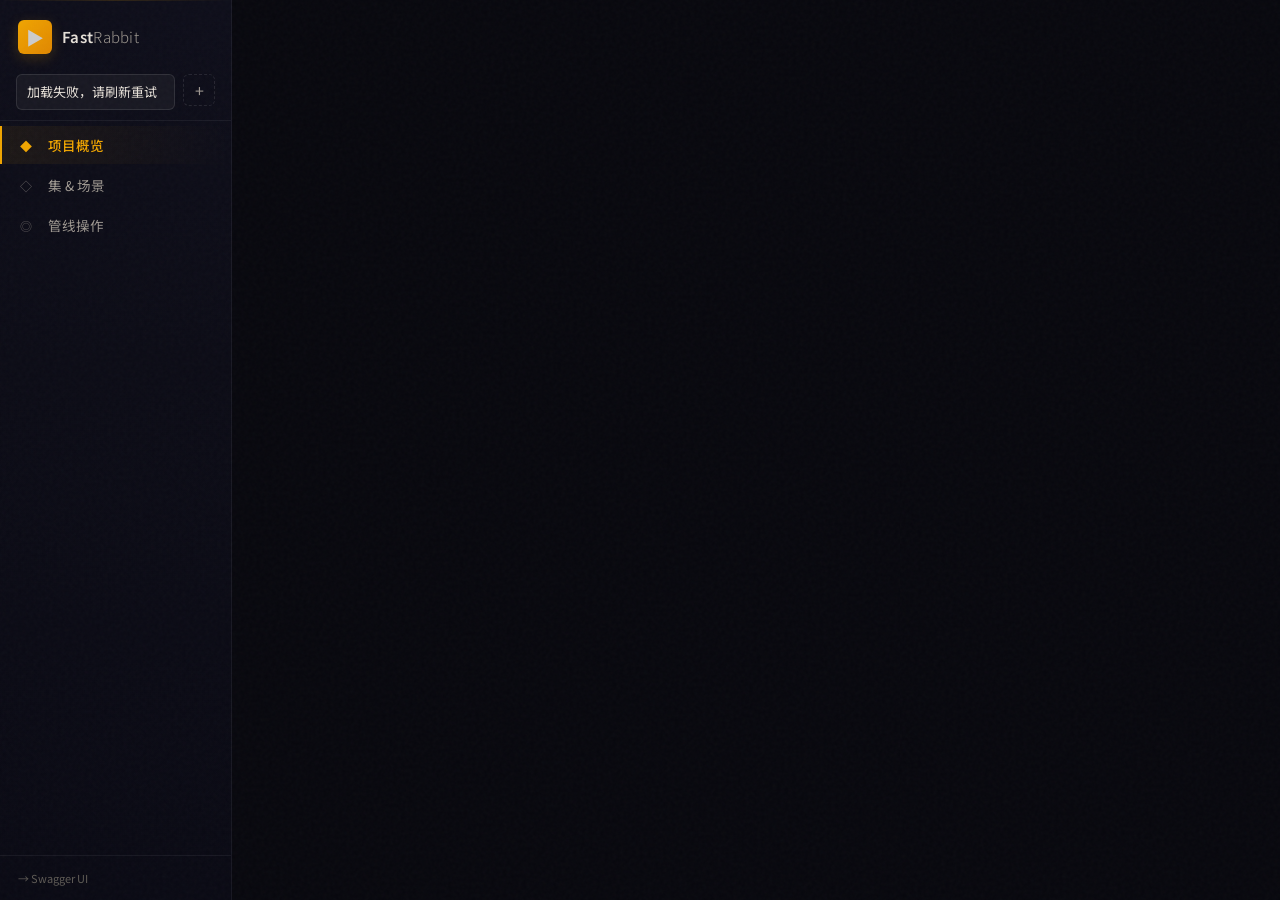
==== commit 700b1fea: "fix:修复前端的bug，优化前端表现" ====
--- a/app/static/index.html
+++ b/app/static/index.html
@@ -989,46 +989,85 @@
 <script>
 const API = '/api';
 let currentProject = '';
-let videoPollTimer = null;
+let pipelineRendered = false;
+let taskTimers = new Map();  // task_id → intervalId
+let taskStates = new Map();  // task_id → {endpoint, dot, btn}
 let createModal = null;
 
 // ── 初始化 Bootstrap Modal ──
 document.addEventListener('DOMContentLoaded', () => {
   createModal = new bootstrap.Modal(document.getElementById('createModal'));
+  // 初始化持久容器
+  const mc = document.getElementById('mainContent');
+  if (!document.getElementById('tab-overview')) {
+    mc.innerHTML = `
+      <div id="tab-overview" class="tab-panel"></div>
+      <div id="tab-episodes" class="tab-panel" style="display:none"></div>
+      <div id="tab-pipeline" class="tab-panel" style="display:none"></div>`;
+  }
 });
 
-// ── 导航切换 ──
+// ── 导航切换（仅切换显示/隐藏，不重建内容）──
 document.getElementById('navTabs').addEventListener('click', e => {
-  if (e.target.dataset.tab) {
+  if (e.target.dataset.tab && currentProject) {
     document.querySelectorAll('#navTabs .nav-link').forEach(l => l.classList.remove('active'));
     e.target.classList.add('active');
-    renderTab(e.target.dataset.tab);
+    switchTab(e.target.dataset.tab);
   }
 });
 
+function switchTab(tab) {
+  document.querySelectorAll('.tab-panel').forEach(p => p.style.display = 'none');
+  const panel = document.getElementById(`tab-${tab}`);
+  if (panel) panel.style.display = 'block';
+  // 概览/集场景每次切换时刷新数据
+  if (tab === 'overview') refreshOverview();
+  else if (tab === 'episodes') refreshEpisodes();
+}
+
 // ── 加载项目列表 ──
 async function loadProjects() {
-  const res = await fetch(`${API}/projects`).then(r => r.json());
-  const sel = document.getElementById('projectSelect');
-  sel.innerHTML = '<option value="">-- 选择项目 --</option>';
-  if (res.data) res.data.forEach(p => {
-    sel.innerHTML += `<option value="${p.name}">${p.name}${p.status ? ' [' + p.status + ']' : ''}</option>`;
-  });
-}
-
-// ── 选择项目 ──
+  try {
+    const res = await fetch(`${API}/projects`).then(r => r.json());
+    const sel = document.getElementById('projectSelect');
+    sel.innerHTML = '<option value="">-- 选择项目 --</option>';
+    if (Array.isArray(res.data)) res.data.forEach(p => {
+      sel.innerHTML += `<option value="${p.name}">${p.name}${p.status ? ' [' + p.status + ']' : ''}</option>`;
+    });
+  } catch (e) {
+    console.error('加载项目列表失败:', e);
+    document.getElementById('projectSelect').innerHTML = '<option value="">加载失败，请刷新重试</option>';
+  }
+}
+
+// ── 选择项目（渲染所有 tab 容器，仅显示活跃 tab）──
 function selectProject() {
+  // 清理上一个项目的异步任务定时器
+  taskTimers.forEach(timer => clearInterval(timer));
+  taskTimers.clear();
+  taskStates.clear();
+
   currentProject = document.getElementById('projectSelect').value;
-  if (currentProject) {
-    const activeTab = document.querySelector('#navTabs .nav-link.active');
-    renderTab(activeTab ? activeTab.dataset.tab : 'overview');
-  } else {
-    document.getElementById('mainContent').innerHTML = `
+  if (!currentProject) {
+    document.querySelectorAll('.tab-panel').forEach(p => p.style.display = 'none');
+    document.getElementById('tab-overview').style.display = 'block';
+    document.getElementById('tab-overview').innerHTML = `
       <div style="display:flex;align-items:center;justify-content:center;height:60vh;flex-direction:column;gap:12px">
         <div style="font-size:48px;opacity:0.2">▶</div>
         <p style="color:var(--text-muted);font-size:15px">请选择一个项目开始</p>
       </div>`;
+    return;
   }
+  pipelineRendered = false;
+  const activeTab = document.querySelector('#navTabs .nav-link.active');
+  const tab = activeTab ? activeTab.dataset.tab : 'overview';
+  // 渲染所有 tab
+  refreshOverview();
+  refreshEpisodes();
+  renderPipeline();
+  pipelineRendered = true;
+  // 只显示当前 tab
+  switchTab(tab);
 }
 
 // ── 创建项目弹窗 ──
@@ -1057,37 +1096,20 @@
   }
 }
 
-// ── Tab 渲染 ──
-async function renderTab(tab) {
+// ── 概览 ──
+async function refreshOverview() {
   if (!currentProject) return;
-  const main = document.getElementById('mainContent');
-  main.style.opacity = '0';
-  main.style.transform = 'translateY(6px)';
-  main.style.transition = 'opacity 0.2s ease, transform 0.2s ease';
-
-  if (tab === 'overview') await renderOverview();
-  else if (tab === 'episodes') await renderEpisodes();
-  else if (tab === 'pipeline') renderPipeline();
-
-  requestAnimationFrame(() => {
-    main.style.opacity = '1';
-    main.style.transform = 'translateY(0)';
-  });
-}
-
-// ── 概览 ──
-async function renderOverview() {
   const res = await fetch(`${API}/projects/${currentProject}`).then(r => r.json());
-  if (!res.success) { document.getElementById('mainContent').innerHTML = `<div class="alert alert-danger">${res.error}</div>`; return; }
+  if (!res.success) { document.getElementById('tab-overview').innerHTML = `<div class="alert alert-danger">${res.error}</div>`; return; }
   const d = res.data;
   let eps = (d.episodes || []).map(e => `
     <tr><td>${e.episode_id || ''}</td><td>${e.title || ''}</td><td>${e.scene_count || 0} 场</td></tr>`).join('');
-  document.getElementById('mainContent').innerHTML = `
+  document.getElementById('tab-overview').innerHTML = `
     <div class="page-header">
       <h4>${d.name || ''}<span class="badge-status">${d.status || 'unknown'}</span></h4>
     </div>
     <div class="stat-cards">
-      <div class="stat-card card-episodes" onclick="/* overview */">
+      <div class="stat-card card-episodes">
         <div class="stat-icon">▣</div>
         <div class="stat-label">总集数</div>
         <div class="stat-value">${d.total_episodes || 0}</div>
@@ -1128,14 +1150,21 @@
 
   let cards = '';
   res.data.forEach(c => {
+    const details = [];
+    if (c.clothing && c.clothing !== '待补充') details.push(`👔 ${c.clothing}`);
+    if (c.hairstyle && c.hairstyle !== '待补充') details.push(`💇 ${c.hairstyle}`);
+    if (c.accessories && c.accessories !== '待补充') details.push(`💍 ${c.accessories}`);
+    if (c.expression && c.expression !== '待补充') details.push(`😶 ${c.expression}`);
+    if (c.build && c.build !== '待补充') details.push(`📐 ${c.build}`);
+    if (c.face && c.face !== '待补充') details.push(`👤 ${c.face}`);
+
     cards += `<div class="gallery-card">
-      ${c.has_image ? `<img src="${c.image_url}" style="height:240px" alt="${c.name}" onerror="this.style.display='none';this.nextElementSibling.style.display='flex'">
-         <div class="card-img-placeholder" style="height:240px;display:none"><span>无图片</span></div>`
-       : `<div class="card-img-placeholder" style="height:240px"><span>暂无角色图</span></div>`}
+      ${c.has_image ? `<img src="${c.image_url}" style="height:260px" alt="${c.name}" onerror="this.style.display='none';this.parentElement.querySelector('.card-img-placeholder').style.display='flex'">
+         <div class="card-img-placeholder" style="height:260px;display:none"><span>无图片</span></div>`
+       : `<div class="card-img-placeholder" style="height:260px"><span>暂无角色图</span></div>`}
       <div class="card-body">
-        <div class="card-title">${c.name}</div>
-        <div class="card-meta">${c.gender || ''} · ${c.age || ''}岁</div>
-        <div class="card-desc">${c.description || ''}</div>
+        <div class="card-title">${c.name} <small style="color:var(--text-muted)">${c.gender || ''} · ${c.age || ''}岁</small></div>
+        ${details.length ? details.map(d => `<div class="card-desc" style="-webkit-line-clamp:unset">${d}</div>`).join('') : `<div class="card-meta">${c.description || '暂无详细信息'}</div>`}
       </div>
     </div>`;
   });
@@ -1152,7 +1181,7 @@
   let cards = '';
   res.data.forEach(s => {
     cards += `<div class="gallery-card">
-      <img src="${s.image_url}" style="height:200px" alt="${s.filename}" onerror="this.style.display='none';this.nextElementSibling.style.display='flex'">
+      <img src="${s.image_url}" style="height:200px" alt="${s.filename}" onerror="this.style.display='none';this.parentElement.querySelector('.card-img-placeholder').style.display='flex'">
       <div class="card-img-placeholder" style="height:200px;display:none"><span>加载失败</span></div>
       <div class="card-body"><div class="card-title">${s.episode_id} ${s.scene_id}</div></div>
     </div>`;
@@ -1175,14 +1204,14 @@
   if (withVideo.length > 0) {
     html += '<div style="font-size:12px;color:var(--text-muted);margin:12px 0 8px;text-transform:uppercase;letter-spacing:0.6px">已生成视频</div><div class="gallery-grid">';
     withVideo.forEach(s => {
-      html += `<div class="gallery-card">
+      html += `<div class="gallery-card" style="position:relative">
         <video controls style="width:100%;max-height:280px" preload="metadata">
           <source src="${s.video_url}" type="video/mp4">
-          您的浏览器不支持视频播放
         </video>
         <div class="card-body">
-          <div class="card-title">${s.shot_id}</div>
-          <div class="card-desc">${s.action || '无描述'}</div>
+          <div class="card-title">${s.shot_id} <span style="font-weight:400;font-size:11px;color:var(--teal)">${s.duration ? s.duration+'s' : ''}</span></div>
+          <div class="card-desc" style="-webkit-line-clamp:3" title="${(s.action || '').replace(/"/g,'&quot;')}">${s.action || '无描述'}</div>
+          ${s.prompt_file ? `<a href="${s.prompt_file}" target="_blank" class="btn-script" style="display:inline-block;margin-top:6px;font-size:10px;padding:2px 8px;text-decoration:none">查看提示词</a>` : ''}
         </div>
       </div>`;
     });
@@ -1190,9 +1219,17 @@
   }
 
   if (noVideo.length > 0) {
-    html += `<div style="font-size:12px;color:var(--text-muted);margin:12px 0 8px;text-transform:uppercase;letter-spacing:0.6px">待生成 (${noVideo.length})</div>
-      <div class="log-area" style="max-height:160px;border-radius:var(--radius)">`;
-    noVideo.forEach(s => { html += `${s.shot_id}: ${s.action || '无描述'}\n`; });
+    html += '<div style="font-size:12px;color:var(--text-muted);margin:12px 0 8px;text-transform:uppercase;letter-spacing:0.6px">待生成 (' + noVideo.length + ')</div><div class="gallery-grid">';
+    noVideo.forEach(s => {
+      html += `<div class="gallery-card">
+        <div class="card-img-placeholder" style="height:120px"><span>未生成</span></div>
+        <div class="card-body">
+          <div class="card-title">${s.shot_id}</div>
+          <div class="card-desc" style="-webkit-line-clamp:3">${s.action || '无描述'}</div>
+          ${s.prompt_file ? `<a href="${s.prompt_file}" target="_blank" class="btn-script" style="display:inline-block;margin-top:6px;font-size:10px;padding:2px 8px;text-decoration:none">查看提示词</a>` : ''}
+        </div>
+      </div>`;
+    });
     html += '</div>';
   }
 
@@ -1200,9 +1237,10 @@
 }
 
 // ── 集 & 场景 ──
-async function renderEpisodes() {
+async function refreshEpisodes() {
+  if (!currentProject) return;
   const res = await fetch(`${API}/projects/${currentProject}/episodes`).then(r => r.json());
-  if (!res.success) { document.getElementById('mainContent').innerHTML = `<div class="alert alert-danger">${res.error}</div>`; return; }
+  if (!res.success) { document.getElementById('tab-episodes').innerHTML = `<div class="alert alert-danger">${res.error}</div>`; return; }
   let html = '<div class="page-header"><h4>集 & 场景</h4></div>';
   for (const ep of res.data) {
     const scenes = ep.scenes || [];
@@ -1225,12 +1263,13 @@
     }
     html += '</div></div></div>';
   }
-  document.getElementById('mainContent').innerHTML = html;
-}
-
-// ── 管线操作 ──
+  document.getElementById('tab-episodes').innerHTML = html;
+}
+
+// ── 管线操作（仅首次渲染，切换 tab 不重建）──
 function renderPipeline() {
-  document.getElementById('mainContent').innerHTML = `
+  if (pipelineRendered) return;
+  document.getElementById('tab-pipeline').innerHTML = `
     <div class="page-header"><h4>管线操作</h4></div>
     <div class="pipeline-layout">
       <div>
@@ -1248,10 +1287,35 @@
         ${buildStepBtn(2, '结构校验', 'validate')}
         ${buildStepBtn(3, '场次拆镜头', 'scene-shots')}
         ${buildStepBtn(4, '角色卡', 'character-profiles')}
-        ${buildStepBtn(5, '角色图', 'character-images')}
+        ${buildStepBtn(5, '角色图', 'character-images', true)}
         ${buildStepBtn(6, '场景提示词', 'scene-prompts')}
-        ${buildStepBtn(7, '场景图', 'scene-images')}
+        ${buildStepBtn(7, '场景图', 'scene-images', true)}
         ${buildStepBtn(8, '镜头视频', 'shot-videos', true)}
+        <div class="step-options" id="videoOpts" style="background:var(--bg-glass);border:1px solid var(--border-subtle);border-radius:var(--radius);padding:12px 14px;margin-bottom:10px;display:none">
+          <div class="section-label" style="margin-bottom:8px">视频选项</div>
+          <div class="row g-2">
+            <div class="col-4">
+              <label class="form-label" style="font-size:11px;color:var(--text-muted)">集数筛选</label>
+              <input type="number" class="form-control form-control-sm" id="vidEpisode" value="0" min="0" style="background:var(--bg-root);color:var(--text-primary);border:1px solid var(--border-normal);border-radius:var(--radius-sm);font-size:12px;padding:4px 8px">
+            </div>
+            <div class="col-4">
+              <label class="form-label" style="font-size:11px;color:var(--text-muted)">场景筛选</label>
+              <input type="text" class="form-control form-control-sm" id="vidScene" value="" placeholder="如 S01" style="background:var(--bg-root);color:var(--text-primary);border:1px solid var(--border-normal);border-radius:var(--radius-sm);font-size:12px;padding:4px 8px">
+            </div>
+            <div class="col-4">
+              <label class="form-label" style="font-size:11px;color:var(--text-muted)">镜头筛选</label>
+              <input type="text" class="form-control form-control-sm" id="vidShot" value="" placeholder="如 S01_SH01" style="background:var(--bg-root);color:var(--text-primary);border:1px solid var(--border-normal);border-radius:var(--radius-sm);font-size:12px;padding:4px 8px">
+            </div>
+          </div>
+          <div class="d-flex gap-3 mt-2 align-items-center">
+            <label class="form-check" style="font-size:12px;color:var(--text-secondary)">
+              <input type="checkbox" id="vidDryRun" class="form-check-input" style="accent-color:var(--teal)"> 仅生成提示词(dry-run)
+            </label>
+            <label class="form-check" style="font-size:12px;color:var(--text-secondary)">
+              <input type="checkbox" id="vidRefVideo" class="form-check-input" checked style="accent-color:var(--accent)"> 使用参考视频
+            </label>
+          </div>
+        </div>
         <div id="videoProgress" style="display:none"></div>
       </div>
       <div>
@@ -1282,23 +1346,43 @@
   document.getElementById('scriptStatus').textContent = res.data?.content ? `已加载 (${res.data.content.length} 字)` : '';
 }
 
+let _saveId = 0;
 async function saveScript() {
   if (!currentProject) return alert('请先选择项目');
-  const text = document.getElementById('scriptEditor').value;
+  const text = document.getElementById('scriptEditor')?.value || '';
+  const saveId = ++_saveId;
   const res = await fetch(`${API}/projects/${currentProject}/upload-script`, {
     method: 'POST',
     headers: { 'Content-Type': 'application/json' },
     body: JSON.stringify({ script_text: text }),
   });
   const data = await res.json();
-  document.getElementById('scriptStatus').textContent = data.success ? '✓ 已保存' : '✗ 保存失败';
-  setTimeout(() => { document.getElementById('scriptStatus').textContent = ''; }, 2000);
+  const statusEl = document.getElementById('scriptStatus');
+  if (statusEl) statusEl.textContent = data.success ? '✓ 已保存' : '✗ 保存失败';
+  setTimeout(() => {
+    if (saveId === _saveId && statusEl) statusEl.textContent = '';
+  }, 2000);
 }
 
 // ── 执行步骤 ──
 async function runStep(endpoint, isAsync) {
   if (!currentProject) return alert('请先选择项目');
+
+  // 防止重复点击（所有步骤）
   const btn = document.getElementById(`btn-${endpoint}`);
+  if (!btn || btn.disabled) return;
+
+  // 步骤8：显示/隐藏视频选项面板（第一次点击展开，第二次执行）
+  if (endpoint === 'shot-videos') {
+    const opts = document.getElementById('videoOpts');
+    if (!opts) return;
+    if (opts.style.display === 'none' || !opts.style.display) {
+      opts.style.display = 'block';
+      return;
+    }
+    opts.style.display = 'none';
+  }
+
   const dot = btn.querySelector('.status-dot');
   dot.className = 'status-dot running';
   btn.disabled = true;
@@ -1306,14 +1390,32 @@
   const log = document.getElementById('logArea');
   log.textContent = `[${new Date().toLocaleTimeString()}] 开始执行 ${endpoint}...\n`;
 
+  // 收集视频步骤参数
+  let query = '';
+  if (endpoint === 'shot-videos') {
+    const params = new URLSearchParams();
+    const ep = document.getElementById('vidEpisode')?.value || '0';
+    const sc = document.getElementById('vidScene')?.value || '';
+    const sh = document.getElementById('vidShot')?.value || '';
+    const dry = document.getElementById('vidDryRun')?.checked || false;
+    const refVid = document.getElementById('vidRefVideo')?.checked !== false;
+    if (ep !== '0') params.set('episode', ep);
+    if (sc) params.set('scene_id', sc);
+    if (sh) params.set('shot_id', sh);
+    if (dry) params.set('dry_run', 'true');
+    if (!refVid) params.set('use_reference_video', 'false');
+    query = params.toString();
+  }
+
   try {
-    const res = await fetch(`${API}/projects/${currentProject}/pipeline/${endpoint}`, { method: 'POST' });
+    const url = `${API}/projects/${currentProject}/pipeline/${endpoint}` + (query ? `?${query}` : '');
+    const res = await fetch(url, { method: 'POST' });
     const data = await res.json();
 
     if (isAsync && data.success && data.data?.task_id) {
-      log.textContent += `任务已创建: ${data.data.task_id}\n开始轮询...\n`;
+      log.textContent += `异步任务已创建: ${data.data.task_id}\n`;
       dot.className = 'status-dot running';
-      pollVideoTask(data.data.task_id, endpoint, dot, btn);
+      pollAsyncTask(data.data.task_id, endpoint, dot, btn);
     } else if (data.success) {
       log.textContent += `✓ 成功\n${JSON.stringify(data.data, null, 2)}\n`;
       dot.className = 'status-dot ok';
@@ -1330,37 +1432,50 @@
   }
 }
 
-// ── 视频轮询 ──
-function pollVideoTask(taskId, endpoint, dot, btn) {
+// ── 异步任务轮询（步骤5/7/8通用，支持多任务并发）──
+function pollAsyncTask(taskId, endpoint, dot, btn) {
   const progressDiv = document.getElementById('videoProgress');
   progressDiv.style.display = 'flex';
-  if (videoPollTimer) clearInterval(videoPollTimer);
-
-  videoPollTimer = setInterval(async () => {
-    const res = await fetch(`${API}/projects/${currentProject}/pipeline/video-status/${taskId}`).then(r => r.json());
+
+  // 清除同 endpoint 的旧定时器
+  if (taskTimers.has(taskId)) clearInterval(taskTimers.get(taskId));
+  taskStates.set(taskId, {endpoint, dot, btn});
+
+  const timer = setInterval(async () => {
+    const res = await fetch(`${API}/projects/${currentProject}/pipeline/task-status/${taskId}`).then(r => r.json());
     if (!res.success) return;
     const t = res.data;
     const log = document.getElementById('logArea');
 
     if (t.status === 'succeeded') {
-      clearInterval(videoPollTimer);
+      clearInterval(timer);
+      taskTimers.delete(taskId);
+      taskStates.delete(taskId);
       dot.className = 'status-dot ok';
       btn.disabled = false;
-      progressDiv.style.display = 'none';
-      log.textContent += `\n✓ 视频生成完成！成功 ${t.success_count}，失败 ${t.failed_count}\n`;
-      if (t.failed.length) log.textContent += '失败列表:\n' + t.failed.join('\n') + '\n';
+      if (taskTimers.size === 0) progressDiv.style.display = 'none';
+      log.textContent += `\n✓ 完成！成功 ${t.success_count}，失败 ${t.failed_count} (${t.task_type})\n`;
+      if (t.failed && t.failed.length) log.textContent += '失败:\n' + t.failed.join('\n') + '\n';
     } else if (t.status === 'failed') {
-      clearInterval(videoPollTimer);
+      clearInterval(timer);
+      taskTimers.delete(taskId);
+      taskStates.delete(taskId);
       dot.className = 'status-dot err';
       btn.disabled = false;
-      progressDiv.style.display = 'none';
-      log.textContent += `\n✗ 视频生成失败: ${t.error}\n`;
+      if (taskTimers.size === 0) progressDiv.style.display = 'none';
+      log.textContent += `\n✗ 失败 (${t.task_type}): ${t.error}\n`;
     } else {
-      progressDiv.innerHTML = `<div class="spinner-border spinner-border-sm" style="width:14px;height:14px"></div>
-        <small>${t.current_shot || '准备中'} · ARK: ${t.ark_status || '排队'} · 已完成 ${t.success_count}</small>`;
-      log.textContent += `.`;
+      const pct = t.progress_total > 0 ? Math.round(t.progress_current / t.progress_total * 100) : 0;
+      progressDiv.innerHTML = `<div style="flex:1">
+        <div class="d-flex align-items-center gap-2">
+          <div class="spinner-border spinner-border-sm" style="width:14px;height:14px"></div>
+          <small>${t.task_type}: ${t.current_item || t.status} · ${pct}% (${t.progress_current}/${t.progress_total}) · 完成 ${t.success_count}</small>
+        </div>
+        <div class="progress progress-thin mt-1" style="background:rgba(255,255,255,0.06)"><div class="progress-bar" style="width:${pct}%;background:var(--accent)"></div></div>
+      </div>`;
     }
-  }, 3000);
+  }, 2000);
+  taskTimers.set(taskId, timer);
 }
 
 function clearLog() { document.getElementById('logArea').textContent = ''; }
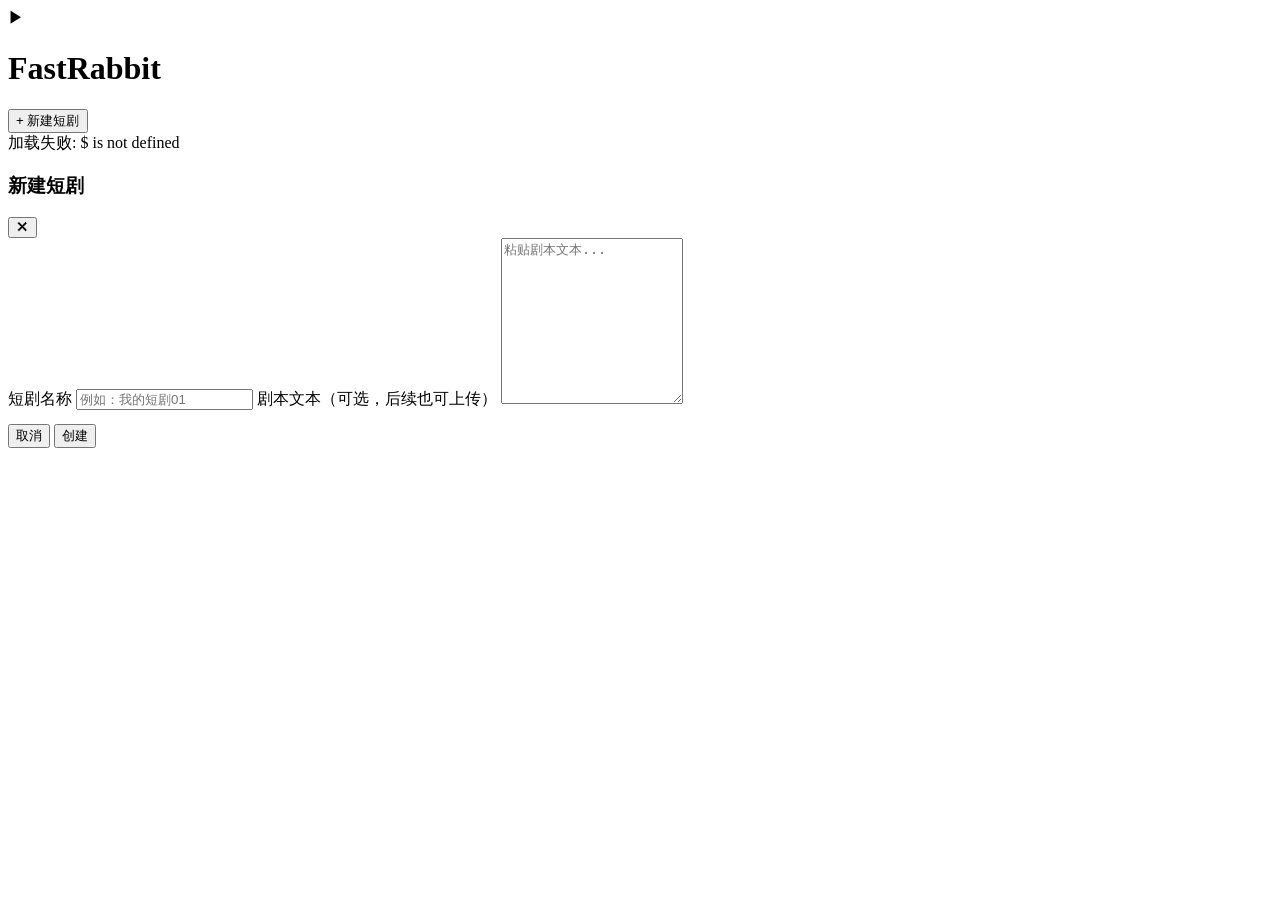
==== commit 02c06a1c: "feat:新增前端优化" ====
--- a/app/static/index.html
+++ b/app/static/index.html
@@ -3,1485 +3,141 @@
 <head>
 <meta charset="UTF-8">
 <meta name="viewport" content="width=device-width, initial-scale=1.0">
-<title>FastRabbit — 短剧生成控制台</title>
-<link href="https://cdn.jsdelivr.net/npm/bootstrap@5.3.2/dist/css/bootstrap.min.css" rel="stylesheet">
-<style>
-/* ═══════════════════════════════════════════════════════════════════
-   FastRabbit — Director's Console
-   Cinematic dark theme with warm amber accents & glass surfaces
-   ═══════════════════════════════════════════════════════════════════ */
-
-@import url('https://fonts.googleapis.com/css2?family=Noto+Sans+SC:wght@300;400;500;600;700&family=JetBrains+Mono:wght@400;500&display=swap');
-
-:root {
-  --bg-root: #08080e;
-  --bg-surface: #111118;
-  --bg-elevated: #181822;
-  --bg-glass: rgba(22, 22, 33, 0.7);
-  --border-subtle: rgba(255,255,255,0.06);
-  --border-normal: rgba(255,255,255,0.10);
-  --border-accent: rgba(240, 165, 0, 0.25);
-  --text-primary: #e6e0d8;
-  --text-secondary: #9d9790;
-  --text-muted: #5e5a55;
-  --accent: #f0a500;
-  --accent-glow: rgba(240, 165, 0, 0.20);
-  --accent-deep: #c47f00;
-  --teal: #00c9a7;
-  --teal-glow: rgba(0, 201, 167, 0.18);
-  --rose: #e8556d;
-  --rose-glow: rgba(232, 85, 109, 0.18);
-  --sidebar-w: 232px;
-  --font-sans: 'Noto Sans SC', system-ui, -apple-system, sans-serif;
-  --font-mono: 'JetBrains Mono', 'Cascadia Code', 'Fira Code', monospace;
-  --radius-sm: 6px;
-  --radius: 10px;
-  --radius-lg: 14px;
-  --transition-fast: 180ms ease;
-  --transition: 280ms cubic-bezier(0.4, 0, 0.2, 1);
-  --transition-slow: 400ms cubic-bezier(0.4, 0, 0.2, 1);
-}
-
-* { box-sizing: border-box; }
-
-body {
-  font-family: var(--font-sans);
-  font-size: 14px;
-  background: var(--bg-root);
-  color: var(--text-primary);
-  margin: 0;
-  min-height: 100vh;
-  -webkit-font-smoothing: antialiased;
-  -moz-osx-font-smoothing: grayscale;
-}
-
-/* Subtle grain overlay */
-body::after {
-  content: '';
-  position: fixed;
-  inset: 0;
-  pointer-events: none;
-  z-index: 9999;
-  opacity: 0.03;
-  background-image: url("data:image/svg+xml,%3Csvg viewBox='0 0 256 256' xmlns='http://www.w3.org/2000/svg'%3E%3Cfilter id='n'%3E%3CfeTurbulence type='fractalNoise' baseFrequency='0.9' numOctaves='4' stitchTiles='stitch'/%3E%3C/filter%3E%3Crect width='100%25' height='100%25' filter='url(%23n)'/%3E%3C/svg%3E");
-}
-
-/* ═══ Custom Scrollbar ═══ */
-::-webkit-scrollbar { width: 5px; height: 5px; }
-::-webkit-scrollbar-track { background: transparent; }
-::-webkit-scrollbar-thumb { background: rgba(255,255,255,0.08); border-radius: 10px; }
-::-webkit-scrollbar-thumb:hover { background: rgba(255,255,255,0.15); }
-
-/* ═══════════════════════════ SIDEBAR ═══════════════════════════ */
-
-.sidebar {
-  position: fixed; top: 0; left: 0; bottom: 0; width: var(--sidebar-w);
-  background: linear-gradient(180deg, #0e0e1a 0%, #0c0c16 40%, #0a0a14 100%);
-  color: #ccc;
-  overflow-y: auto;
-  z-index: 100;
-  border-right: 1px solid var(--border-subtle);
-  backdrop-filter: blur(10px);
-}
-
-.sidebar::before {
-  content: '';
-  position: absolute;
-  top: 0; left: 0; right: 0;
-  height: 1px;
-  background: linear-gradient(90deg, transparent, var(--border-accent), transparent);
-  opacity: 0.6;
-}
-
-.sidebar-brand {
-  padding: 20px 18px 6px;
-  display: flex;
-  align-items: center;
-  gap: 10px;
-}
-
-.sidebar-brand .logo-icon {
-  width: 34px; height: 34px;
-  border-radius: var(--radius-sm);
-  background: linear-gradient(135deg, var(--accent), #e08700);
-  display: flex; align-items: center; justify-content: center;
-  font-size: 18px;
-  box-shadow: 0 4px 14px var(--accent-glow);
-  flex-shrink: 0;
-}
-
-.sidebar-brand h5 {
-  color: var(--text-primary);
-  font-size: 15px;
-  font-weight: 600;
-  letter-spacing: 0.3px;
-  margin: 0;
-  white-space: nowrap;
-}
-
-.sidebar-brand h5 span { font-weight: 300; color: var(--text-secondary); }
-
-.sidebar .project-area {
-  padding: 14px 16px 10px;
-  border-bottom: 1px solid var(--border-subtle);
-  margin-bottom: 4px;
-}
-
-.sidebar .project-area select {
-  background: var(--bg-elevated);
-  color: var(--text-primary);
-  border: 1px solid var(--border-normal);
-  border-radius: var(--radius-sm);
-  font-size: 13px;
-  padding: 7px 10px;
-  transition: var(--transition-fast);
-}
-.sidebar .project-area select:focus {
-  border-color: var(--accent);
-  box-shadow: 0 0 0 2px var(--accent-glow);
-  outline: none;
-}
-
-.sidebar .btn-new-project {
-  width: 32px; height: 32px;
-  border-radius: var(--radius-sm);
-  background: transparent;
-  border: 1px dashed var(--border-normal);
-  color: var(--text-secondary);
-  font-size: 16px;
-  cursor: pointer;
-  transition: var(--transition);
-  display: flex; align-items: center; justify-content: center;
-  flex-shrink: 0;
-}
-.sidebar .btn-new-project:hover {
-  border-color: var(--accent);
-  color: var(--accent);
-  background: rgba(240, 165, 0, 0.06);
-}
-
-.sidebar .nav-link {
-  color: var(--text-secondary);
-  padding: 9px 18px;
-  border-left: 2px solid transparent;
-  font-size: 13.5px;
-  font-weight: 400;
-  transition: var(--transition);
-  cursor: pointer;
-  text-decoration: none;
-  display: block;
-  margin: 1px 0;
-}
-.sidebar .nav-link:hover {
-  color: var(--text-primary);
-  background: rgba(255,255,255,0.02);
-}
-.sidebar .nav-link.active {
-  color: var(--accent);
-  background: linear-gradient(90deg, rgba(240,165,0,0.07) 0%, transparent 100%);
-  border-left-color: var(--accent);
-  font-weight: 500;
-}
-
-.sidebar .nav-icon {
-  display: inline-block; width: 20px;
-  margin-right: 8px;
-  opacity: 0.55;
-  font-size: 12px;
-  transition: var(--transition);
-}
-.sidebar .nav-link.active .nav-icon { opacity: 1; }
-
-.sidebar-footer {
-  margin-top: auto;
-  padding: 14px 18px;
-  border-top: 1px solid var(--border-subtle);
-  font-size: 11px;
-}
-.sidebar-footer a {
-  color: var(--text-muted);
-  text-decoration: none;
-  transition: var(--transition-fast);
-  display: flex; align-items: center; gap: 6px;
-}
-.sidebar-footer a:hover { color: var(--accent); }
-
-/* ═══════════════════════════ MAIN AREA ═══════════════════════════ */
-
-.main {
-  margin-left: var(--sidebar-w);
-  padding: 28px 32px;
-  min-height: 100vh;
-  animation: fadeSlideIn 0.5s var(--transition) both;
-}
-
-@keyframes fadeSlideIn {
-  from { opacity: 0; transform: translateY(8px); }
-  to   { opacity: 1; transform: translateY(0); }
-}
-
-/* ═══════════════════════════ STAT CARDS ═══════════════════════════ */
-
-.stat-cards {
-  display: grid;
-  grid-template-columns: repeat(4, 1fr);
-  gap: 14px;
-  margin-top: 12px;
-}
-
-.stat-card {
-  background: var(--bg-glass);
-  backdrop-filter: blur(16px);
-  -webkit-backdrop-filter: blur(16px);
-  border: 1px solid var(--border-normal);
-  border-radius: var(--radius-lg);
-  padding: 20px 22px;
-  cursor: pointer;
-  transition: var(--transition);
-  position: relative;
-  overflow: hidden;
-}
-
-.stat-card::before {
-  content: '';
-  position: absolute;
-  top: 0; left: 0; right: 0;
-  height: 2px;
-  border-radius: 2px 2px 0 0;
-  transition: var(--transition);
-  opacity: 0;
-}
-
-.stat-card:hover {
-  border-color: rgba(255,255,255,0.16);
-  transform: translateY(-2px);
-  box-shadow: 0 8px 30px rgba(0,0,0,0.4);
-}
-
-.stat-card:hover::before { opacity: 1; }
-
-.stat-card.card-episodes::before { background: linear-gradient(90deg, #6c8cff, #8b9eff); }
-.stat-card.card-episodes:hover { border-color: rgba(108,140,255,0.3); }
-.stat-card.card-episodes .stat-icon { color: #6c8cff; }
-
-.stat-card.card-characters::before { background: linear-gradient(90deg, #f0a500, #f5c842); }
-.stat-card.card-characters:hover { border-color: rgba(240,165,0,0.3); }
-.stat-card.card-characters .stat-icon { color: #f0a500; }
-
-.stat-card.card-scenes::before { background: linear-gradient(90deg, #00c9a7, #00e6bf); }
-.stat-card.card-scenes:hover { border-color: rgba(0,201,167,0.3); }
-.stat-card.card-scenes .stat-icon { color: #00c9a7; }
-
-.stat-card.card-shots::before { background: linear-gradient(90deg, #e8556d, #f07b8e); }
-.stat-card.card-shots:hover { border-color: rgba(232,85,109,0.3); }
-.stat-card.card-shots .stat-icon { color: #e8556d; }
-
-.stat-card .stat-icon {
-  font-size: 22px;
-  margin-bottom: 6px;
-  transition: var(--transition);
-}
-.stat-card:hover .stat-icon { transform: scale(1.1); }
-
-.stat-card .stat-label {
-  font-size: 12px;
-  color: var(--text-muted);
-  text-transform: uppercase;
-  letter-spacing: 0.8px;
-  font-weight: 500;
-}
-
-.stat-card .stat-value {
-  font-size: 32px;
-  font-weight: 700;
-  color: var(--text-primary);
-  line-height: 1.1;
-  margin: 2px 0;
-}
-
-.stat-card .stat-hint {
-  font-size: 11px;
-  color: var(--text-muted);
-  opacity: 0;
-  transition: var(--transition);
-}
-.stat-card:hover .stat-hint { opacity: 1; }
-
-/* ═══════════════════════════ PAGE HEADER ═══════════════════════════ */
-
-.page-header {
-  margin-bottom: 8px;
-}
-
-.page-header h4 {
-  font-size: 22px;
-  font-weight: 600;
-  color: var(--text-primary);
-  margin: 0;
-  letter-spacing: 0.2px;
-}
-
-.page-header .badge-status {
-  display: inline-block;
-  padding: 2px 10px;
-  border-radius: 100px;
-  font-size: 11px;
-  font-weight: 500;
-  background: rgba(240,165,0,0.10);
-  color: var(--accent);
-  border: 1px solid rgba(240,165,0,0.15);
-  margin-left: 8px;
-}
-
-/* ═══════════════════════════ GALLERY AREA ═══════════════════════════ */
-
-#galleryArea { animation: fadeSlideIn 0.35s var(--transition) both; }
-
-#galleryArea h5 {
-  font-size: 15px;
-  font-weight: 600;
-  color: var(--text-primary);
-  margin-bottom: 14px;
-}
-
-.gallery-grid {
-  display: grid;
-  grid-template-columns: repeat(auto-fill, minmax(220px, 1fr));
-  gap: 12px;
-}
-
-.gallery-card {
-  background: var(--bg-glass);
-  backdrop-filter: blur(14px);
-  -webkit-backdrop-filter: blur(14px);
-  border: 1px solid var(--border-subtle);
-  border-radius: var(--radius);
-  overflow: hidden;
-  transition: var(--transition);
-}
-.gallery-card:hover {
-  border-color: rgba(255,255,255,0.14);
-  transform: translateY(-2px);
-  box-shadow: 0 10px 30px rgba(0,0,0,0.5);
-}
-
-.gallery-card img, .gallery-card video {
-  width: 100%;
-  display: block;
-  object-fit: cover;
-}
-
-.gallery-card .card-body { padding: 12px 14px; }
-
-.gallery-card .card-title {
-  font-size: 13px; font-weight: 600;
-  color: var(--text-primary); margin: 0;
-}
-
-.gallery-card .card-meta {
-  font-size: 11px; color: var(--text-secondary);
-  margin-top: 2px;
-}
-
-.gallery-card .card-desc {
-  font-size: 11px; color: var(--text-muted);
-  margin-top: 4px;
-  display: -webkit-box;
-  -webkit-line-clamp: 2;
-  -webkit-box-orient: vertical;
-  overflow: hidden;
-}
-
-.gallery-card .card-img-placeholder {
-  background: var(--bg-elevated);
-  display: flex;
-  align-items: center;
-  justify-content: center;
-  color: var(--text-muted);
-  font-size: 13px;
-}
-
-/* ═══════════════════════════ EPISODE TABLE / CARDS ═══════════════ */
-
-.episode-card {
-  background: var(--bg-glass);
-  backdrop-filter: blur(14px);
-  -webkit-backdrop-filter: blur(14px);
-  border: 1px solid var(--border-subtle);
-  border-radius: var(--radius-lg);
-  margin-bottom: 14px;
-  overflow: hidden;
-  transition: var(--transition);
-}
-.episode-card:hover { border-color: var(--border-normal); }
-
-.episode-card .ep-header {
-  padding: 14px 20px;
-  border-bottom: 1px solid var(--border-subtle);
-  display: flex;
-  align-items: center;
-  gap: 12px;
-  background: rgba(255,255,255,0.01);
-}
-
-.episode-card .ep-badge {
-  display: inline-flex; align-items: center; justify-content: center;
-  width: 40px; height: 40px;
-  border-radius: var(--radius-sm);
-  background: linear-gradient(135deg, rgba(240,165,0,0.15), rgba(240,165,0,0.05));
-  color: var(--accent);
-  font-weight: 700;
-  font-size: 16px;
-  flex-shrink: 0;
-}
-
-.episode-card .ep-title { font-weight: 600; font-size: 15px; color: var(--text-primary); }
-.episode-card .ep-meta { font-size: 12px; color: var(--text-secondary); }
-
-.episode-card .ep-body { padding: 16px 20px; }
-
-.scene-grid {
-  display: grid;
-  grid-template-columns: repeat(auto-fill, minmax(200px, 1fr));
-  gap: 10px;
-}
-
-.scene-chip {
-  background: var(--bg-elevated);
-  border: 1px solid var(--border-subtle);
-  border-radius: var(--radius);
-  padding: 12px 14px;
-  transition: var(--transition-fast);
-}
-.scene-chip:hover {
-  border-color: var(--border-normal);
-  background: rgba(255,255,255,0.02);
-}
-
-.scene-chip .sc-id {
-  font-weight: 600;
-  font-size: 13px;
-  color: var(--accent);
-}
-
-.scene-chip .sc-loc {
-  font-size: 11px;
-  color: var(--text-secondary);
-  margin-top: 2px;
-}
-
-.scene-chip .sc-chars {
-  font-size: 11px;
-  color: var(--text-muted);
-  margin-top: 3px;
-}
-
-/* ═══════════════════════════ PIPELINE ═══════════════════════════ */
-
-.pipeline-layout {
-  display: grid;
-  grid-template-columns: 1fr 380px;
-  gap: 20px;
-  margin-top: 12px;
-}
-
-/* Script Editor */
-.script-section {
-  background: var(--bg-glass);
-  backdrop-filter: blur(14px);
-  -webkit-backdrop-filter: blur(14px);
-  border: 1px solid var(--border-subtle);
-  border-radius: var(--radius-lg);
-  padding: 18px 20px;
-  margin-bottom: 18px;
-}
-
-.script-section .section-label {
-  font-size: 11px;
-  text-transform: uppercase;
-  letter-spacing: 1px;
-  color: var(--text-muted);
-  font-weight: 500;
-  margin-bottom: 10px;
-}
-
-.script-editor {
-  font-family: var(--font-mono);
-  font-size: 12.5px;
-  min-height: 180px;
-  background: var(--bg-root) !important;
-  color: var(--text-primary) !important;
-  border: 1px solid var(--border-normal) !important;
-  border-radius: var(--radius) !important;
-  padding: 14px !important;
-  line-height: 1.7;
-  resize: vertical;
-  transition: var(--transition-fast);
-}
-.script-editor:focus {
-  border-color: var(--accent) !important;
-  box-shadow: 0 0 0 3px var(--accent-glow) !important;
-  outline: none;
-}
-
-.script-actions {
-  display: flex; gap: 8px; margin-top: 10px;
-}
-
-.btn-script {
-  padding: 6px 16px;
-  border-radius: var(--radius-sm);
-  font-size: 12.5px;
-  font-weight: 500;
-  cursor: pointer;
-  transition: var(--transition);
-  border: 1px solid var(--border-normal);
-  background: transparent;
-  color: var(--text-secondary);
-  font-family: var(--font-sans);
-}
-.btn-script:hover {
-  border-color: rgba(255,255,255,0.2);
-  color: var(--text-primary);
-  background: rgba(255,255,255,0.03);
-}
-.btn-script.btn-save {
-  background: rgba(240,165,0,0.08);
-  border-color: rgba(240,165,0,0.2);
-  color: var(--accent);
-}
-.btn-script.btn-save:hover {
-  background: rgba(240,165,0,0.15);
-  border-color: rgba(240,165,0,0.35);
-}
-
-#scriptStatus { font-size: 12px; color: var(--teal); margin-left: 4px; }
-
-/* Step Buttons */
-.steps-section { margin-top: 2px; }
-
-.step-btn {
-  display: flex;
-  align-items: center;
-  gap: 10px;
-  width: 100%;
-  padding: 11px 16px;
-  margin-bottom: 6px;
-  background: var(--bg-glass);
-  backdrop-filter: blur(10px);
-  -webkit-backdrop-filter: blur(10px);
-  border: 1px solid var(--border-subtle);
-  border-radius: var(--radius);
-  color: var(--text-secondary);
-  font-size: 13px;
-  font-family: var(--font-sans);
-  cursor: pointer;
-  transition: var(--transition);
-  text-align: left;
-  position: relative;
-  overflow: hidden;
-}
-
-.step-btn::after {
-  content: '';
-  position: absolute;
-  left: 0; top: 0; bottom: 0;
-  width: 3px;
-  border-radius: 0 3px 3px 0;
-  background: transparent;
-  transition: var(--transition);
-}
-
-.step-btn:hover {
-  border-color: rgba(255,255,255,0.12);
-  color: var(--text-primary);
-  background: rgba(255,255,255,0.02);
-  transform: translateX(2px);
-}
-
-.step-btn:active { transform: scale(0.99); }
-
-.step-btn:disabled {
-  opacity: 0.8;
-  cursor: not-allowed;
-  transform: none;
-}
-
-.step-btn .step-num {
-  display: inline-flex;
-  align-items: center;
-  justify-content: center;
-  width: 24px; height: 24px;
-  border-radius: 50%;
-  background: var(--bg-elevated);
-  font-size: 11px;
-  font-weight: 600;
-  color: var(--text-muted);
-  flex-shrink: 0;
-  transition: var(--transition);
-}
-.step-btn:hover .step-num { color: var(--text-secondary); }
-
-.status-dot {
-  display: inline-block;
-  width: 8px; height: 8px;
-  border-radius: 50%;
-  flex-shrink: 0;
-  transition: var(--transition);
-}
-.status-dot.idle    { background: #4a4650; box-shadow: none; }
-.status-dot.running {
-  background: #f0a500;
-  box-shadow: 0 0 8px var(--accent-glow);
-  animation: dotPulse 0.9s infinite;
-}
-.status-dot.ok     { background: #00c9a7; box-shadow: 0 0 8px var(--teal-glow); }
-.status-dot.err    { background: #e8556d; box-shadow: 0 0 8px var(--rose-glow); }
-
-@keyframes dotPulse {
-  0%, 100% { opacity: 1; transform: scale(1); }
-  50% { opacity: 0.35; transform: scale(0.7); }
-}
-
-/* ═══════════════════════════ LOG PANEL ═══════════════════════════ */
-
-.log-panel {
-  background: #08080c;
-  border: 1px solid var(--border-subtle);
-  border-radius: var(--radius-lg);
-  overflow: hidden;
-  display: flex;
-  flex-direction: column;
-  height: calc(100vh - 180px);
-  min-height: 500px;
-}
-
-.log-panel-header {
-  padding: 12px 16px;
-  border-bottom: 1px solid var(--border-subtle);
-  display: flex;
-  align-items: center;
-  justify-content: space-between;
-  background: rgba(255,255,255,0.01);
-}
-
-.log-panel-header .log-title {
-  font-size: 12px;
-  font-weight: 600;
-  color: var(--text-secondary);
-  text-transform: uppercase;
-  letter-spacing: 0.8px;
-  display: flex;
-  align-items: center;
-  gap: 8px;
-}
-
-.log-panel-header .log-title::before {
-  content: '';
-  width: 6px; height: 6px; border-radius: 50%;
-  background: var(--accent);
-  box-shadow: 0 0 6px var(--accent-glow);
-}
-
-.log-panel-header .btn-clear {
-  background: transparent;
-  border: 1px solid var(--border-subtle);
-  color: var(--text-muted);
-  padding: 4px 12px;
-  border-radius: var(--radius-sm);
-  font-size: 11px;
-  cursor: pointer;
-  font-family: var(--font-sans);
-  transition: var(--transition-fast);
-}
-.log-panel-header .btn-clear:hover {
-  border-color: var(--border-normal);
-  color: var(--text-secondary);
-}
-
-.log-area {
-  flex: 1;
-  background: #050508;
-  color: #b0b8a8;
-  font-family: var(--font-mono);
-  font-size: 11.5px;
-  padding: 16px;
-  overflow-y: auto;
-  white-space: pre-wrap;
-  word-break: break-all;
-  line-height: 1.6;
-  position: relative;
-}
-
-/* Scanline effect on log */
-.log-area::after {
-  content: '';
-  position: absolute;
-  inset: 0;
-  pointer-events: none;
-  background: repeating-linear-gradient(
-    0deg,
-    transparent,
-    transparent 2px,
-    rgba(0,0,0,0.03) 2px,
-    rgba(0,0,0,0.03) 4px
-  );
-}
-
-.log-line-success { color: var(--teal); }
-.log-line-error   { color: var(--rose); }
-.log-line-info    { color: var(--accent); }
-
-/* Video Progress */
-#videoProgress {
-  padding: 10px 14px;
-  background: rgba(240,165,0,0.06);
-  border: 1px solid rgba(240,165,0,0.12);
-  border-radius: var(--radius);
-  margin-top: 10px;
-  font-size: 12px;
-  color: var(--accent);
-  display: flex; align-items: center; gap: 8px;
-}
-
-/* ═══════════════════════════ TABLE ═══════════════════════════ */
-
-.table-wrap {
-  background: var(--bg-glass);
-  backdrop-filter: blur(14px);
-  -webkit-backdrop-filter: blur(14px);
-  border: 1px solid var(--border-subtle);
-  border-radius: var(--radius-lg);
-  overflow: hidden;
-  margin-top: 20px;
-}
-
-.table-wrap table {
-  width: 100%;
-  border-collapse: collapse;
-  font-size: 13px;
-  margin: 0;
-}
-
-.table-wrap thead th {
-  padding: 12px 18px;
-  text-align: left;
-  font-size: 11px;
-  font-weight: 600;
-  text-transform: uppercase;
-  letter-spacing: 0.6px;
-  color: var(--text-muted);
-  border-bottom: 1px solid var(--border-subtle);
-  background: rgba(255,255,255,0.01);
-}
-
-.table-wrap tbody td {
-  padding: 11px 18px;
-  border-bottom: 1px solid rgba(255,255,255,0.03);
-  color: var(--text-secondary);
-}
-
-.table-wrap tbody tr {
-  transition: var(--transition-fast);
-}
-.table-wrap tbody tr:hover {
-  background: rgba(255,255,255,0.02);
-}
-.table-wrap tbody tr:last-child td { border-bottom: none; }
-
-/* ═══════════════════════════ MODAL ═══════════════════════════ */
-
-.modal-content {
-  background: var(--bg-elevated) !important;
-  border: 1px solid var(--border-normal) !important;
-  border-radius: var(--radius-lg) !important;
-  box-shadow: 0 20px 60px rgba(0,0,0,0.7) !important;
-  backdrop-filter: blur(20px);
-}
-
-.modal-header {
-  border-bottom-color: var(--border-subtle) !important;
-  padding: 18px 22px !important;
-}
-
-.modal-header .modal-title {
-  font-weight: 600;
-  font-size: 16px;
-  color: var(--text-primary);
-}
-
-.modal-body {
-  padding: 20px 22px !important;
-}
-
-.modal-footer {
-  border-top-color: var(--border-subtle) !important;
-  padding: 14px 22px !important;
-}
-
-.modal-body .form-label {
-  font-size: 12px;
-  font-weight: 500;
-  color: var(--text-secondary);
-  text-transform: uppercase;
-  letter-spacing: 0.5px;
-  margin-bottom: 6px;
-}
-
-.modal-body .form-control {
-  background: var(--bg-root) !important;
-  color: var(--text-primary) !important;
-  border: 1px solid var(--border-normal) !important;
-  border-radius: var(--radius) !important;
-  font-size: 13px;
-  padding: 10px 14px;
-  font-family: var(--font-sans);
-  transition: var(--transition-fast);
-}
-.modal-body .form-control:focus {
-  border-color: var(--accent) !important;
-  box-shadow: 0 0 0 3px var(--accent-glow) !important;
-}
-
-.modal-body .form-control.script-editor {
-  font-family: var(--font-mono);
-  font-size: 12px;
-}
-
-.btn-close-white { filter: invert(0.7) brightness(1.4); }
-
-.modal-footer .btn {
-  font-family: var(--font-sans);
-  font-size: 13px;
-  font-weight: 500;
-  padding: 8px 20px;
-  border-radius: var(--radius-sm);
-  transition: var(--transition);
-}
-
-.modal-footer .btn-secondary {
-  background: transparent;
-  border: 1px solid var(--border-normal);
-  color: var(--text-secondary);
-}
-.modal-footer .btn-secondary:hover {
-  background: rgba(255,255,255,0.04);
-  color: var(--text-primary);
-}
-
-.modal-footer .btn-primary {
-  background: linear-gradient(135deg, var(--accent), #e08700);
-  border: none;
-  color: #000;
-  font-weight: 600;
-}
-.modal-footer .btn-primary:hover {
-  box-shadow: 0 4px 18px var(--accent-glow);
-  transform: translateY(-1px);
-}
-
-/* ═══════════════════════════ ALERTS ═══════════════════════════ */
-
-.alert {
-  border-radius: var(--radius) !important;
-  font-size: 13px;
-  border: 1px solid;
-}
-
-.alert-danger {
-  background: rgba(232,85,109,0.08) !important;
-  border-color: rgba(232,85,109,0.2) !important;
-  color: var(--rose) !important;
-}
-
-.alert-warning {
-  background: rgba(240,165,0,0.06) !important;
-  border-color: rgba(240,165,0,0.15) !important;
-  color: var(--accent) !important;
-}
-
-/* ═══════════════════════════ SPINNER ═══════════════════════════ */
-
-.spinner-border {
-  border-color: rgba(255,255,255,0.1) !important;
-  border-right-color: var(--accent) !important;
-}
-
-/* ═══════════════════════════ RESPONSIVE ═══════════════════════════ */
-
-@media (max-width: 992px) {
-  .stat-cards { grid-template-columns: repeat(2, 1fr); }
-  .pipeline-layout { grid-template-columns: 1fr; }
-  .log-panel { height: 400px; min-height: 300px; }
-}
-
-@media (max-width: 768px) {
-  :root { --sidebar-w: 200px; }
-  .main { padding: 20px 16px; }
-  .stat-cards { grid-template-columns: 1fr 1fr; gap: 8px; }
-  .stat-card { padding: 14px 16px; }
-  .stat-card .stat-value { font-size: 24px; }
-}
-
-@media (max-width: 576px) {
-  :root { --sidebar-w: 0px; }
-  .sidebar { display: none; }
-  .main { margin-left: 0; }
-}
-</style>
+<title>FastRabbit — 短剧生成工作台</title>
+<link rel="stylesheet" href="/static/css/app.css">
 </head>
 <body>
 
-<!-- Sidebar -->
-<div class="sidebar d-flex flex-column">
-  <div class="sidebar-brand">
-    <div class="logo-icon">▶</div>
-    <h5>Fast<span>Rabbit</span></h5>
+<div class="container-main">
+  <div class="topbar">
+    <div class="brand">
+      <div class="logo">▶</div>
+      <h1>Fast<span>Rabbit</span></h1>
+    </div>
+    <button class="btn btn-primary" onclick="showNewProjectModal()">+ 新建短剧</button>
   </div>
-  <div class="project-area">
-    <div class="d-flex gap-2">
-      <select id="projectSelect" class="form-select form-select-sm" onchange="selectProject()">
-        <option value="">-- 选择项目 --</option>
-      </select>
-      <button class="btn-new-project" title="新建项目" onclick="showCreateModal()">+</button>
+
+  <div class="project-grid" id="projectGrid">
+    <div style="grid-column:1/-1;text-align:center;padding:60px 0">
+      <div class="spinner"></div>
+      <p style="color:var(--text-muted);margin-top:12px">加载中...</p>
     </div>
-  </div>
-  <nav class="nav flex-column" id="navTabs">
-    <a class="nav-link active" href="#" data-tab="overview"><span class="nav-icon">◆</span>项目概览</a>
-    <a class="nav-link" href="#" data-tab="episodes"><span class="nav-icon">◇</span>集 & 场景</a>
-    <a class="nav-link" href="#" data-tab="pipeline"><span class="nav-icon">◎</span>管线操作</a>
-  </nav>
-  <div class="sidebar-footer">
-    <a href="/docs" target="_blank">→ Swagger UI</a>
   </div>
 </div>
 
-<!-- Main -->
-<div class="main" id="mainContent"></div>
-
-<!-- Create Project Modal -->
-<div class="modal fade" id="createModal" tabindex="-1">
-  <div class="modal-dialog modal-lg">
+<!-- New Project Modal -->
+<div class="modal" id="newProjectModal">
+  <div class="modal-dialog">
     <div class="modal-content">
       <div class="modal-header">
-        <h5 class="modal-title">创建新项目</h5>
-        <button type="button" class="btn-close btn-close-white" data-bs-dismiss="modal"></button>
+        <h3>新建短剧</h3>
+        <button class="btn btn-outline btn-sm" onclick="closeModal()">✕</button>
       </div>
       <div class="modal-body">
-        <div class="mb-3">
-          <label class="form-label">项目名称</label>
-          <input type="text" class="form-control" id="newProjectName" placeholder="例如：我的短剧01">
-        </div>
-        <div class="mb-3">
-          <label class="form-label">剧本文本（可选，也可后续上传）</label>
-          <textarea class="form-control script-editor" id="newProjectScript" placeholder="粘贴剧本文本..." style="min-height:160px"></textarea>
-        </div>
+        <label class="form-label">短剧名称</label>
+        <input type="text" class="form-control" id="newName" placeholder="例如：我的短剧01" style="margin-bottom:14px">
+        <label class="form-label">剧本文本（可选，后续也可上传）</label>
+        <textarea class="form-control" id="newScript" placeholder="粘贴剧本文本..." style="min-height:160px"></textarea>
       </div>
       <div class="modal-footer">
-        <button type="button" class="btn btn-secondary" data-bs-dismiss="modal">取消</button>
-        <button type="button" class="btn btn-primary" onclick="createProject()">创建</button>
+        <button class="btn btn-outline" onclick="closeModal()">取消</button>
+        <button class="btn btn-primary" id="btnCreate" onclick="createProject()">创建</button>
       </div>
     </div>
   </div>
 </div>
 
-<script src="https://cdn.jsdelivr.net/npm/bootstrap@5.3.2/dist/js/bootstrap.bundle.min.js"></script>
+<script src="/static/js/api.js"></script>
 <script>
-const API = '/api';
-let currentProject = '';
-let pipelineRendered = false;
-let taskTimers = new Map();  // task_id → intervalId
-let taskStates = new Map();  // task_id → {endpoint, dot, btn}
-let createModal = null;
-
-// ── 初始化 Bootstrap Modal ──
-document.addEventListener('DOMContentLoaded', () => {
-  createModal = new bootstrap.Modal(document.getElementById('createModal'));
-  // 初始化持久容器
-  const mc = document.getElementById('mainContent');
-  if (!document.getElementById('tab-overview')) {
-    mc.innerHTML = `
-      <div id="tab-overview" class="tab-panel"></div>
-      <div id="tab-episodes" class="tab-panel" style="display:none"></div>
-      <div id="tab-pipeline" class="tab-panel" style="display:none"></div>`;
-  }
-});
-
-// ── 导航切换（仅切换显示/隐藏，不重建内容）──
-document.getElementById('navTabs').addEventListener('click', e => {
-  if (e.target.dataset.tab && currentProject) {
-    document.querySelectorAll('#navTabs .nav-link').forEach(l => l.classList.remove('active'));
-    e.target.classList.add('active');
-    switchTab(e.target.dataset.tab);
-  }
-});
-
-function switchTab(tab) {
-  document.querySelectorAll('.tab-panel').forEach(p => p.style.display = 'none');
-  const panel = document.getElementById(`tab-${tab}`);
-  if (panel) panel.style.display = 'block';
-  // 概览/集场景每次切换时刷新数据
-  if (tab === 'overview') refreshOverview();
-  else if (tab === 'episodes') refreshEpisodes();
-}
-
 // ── 加载项目列表 ──
 async function loadProjects() {
+  const grid = document.getElementById('projectGrid');
   try {
-    const res = await fetch(`${API}/projects`).then(r => r.json());
-    const sel = document.getElementById('projectSelect');
-    sel.innerHTML = '<option value="">-- 选择项目 --</option>';
-    if (Array.isArray(res.data)) res.data.forEach(p => {
-      sel.innerHTML += `<option value="${p.name}">${p.name}${p.status ? ' [' + p.status + ']' : ''}</option>`;
+    const res = await $.projects.list();
+    const projects = Array.isArray(res.data) ? res.data : [];
+    if (!projects.length) {
+      grid.innerHTML = `<div style="grid-column:1/-1;text-align:center;padding:80px 0">
+        <div style="font-size:56px;opacity:0.1;margin-bottom:16px">▶</div>
+        <p style="color:var(--text-muted);font-size:15px">还没有短剧项目</p>
+        <button class="btn btn-primary" style="margin-top:12px" onclick="showNewProjectModal()">+ 创建第一部短剧</button>
+      </div>`;
+      return;
+    }
+
+    grid.innerHTML = projects.map(p => {
+      const step = p.current_step || 1;
+      const epCount = p.total_episodes || 0;
+      const charCount = p.character_count || 0;
+      const dots = Array.from({length:8}, (_,i) =>
+        `<span class="dot${i<step?' done':''}${i===step-1?' current':''}"></span>`).join('');
+      const coverImg = ''; // 从项目资产中加载封面（下次优化）
+      return `<div class="project-card" onclick="openProject('${p.name}')">
+        <div class="card-cover">
+          ${coverImg ? `<img src="${coverImg}" alt="">` : `<span class="cover-placeholder">▶</span>`}
+        </div>
+        <div class="card-body">
+          <div class="card-name">${p.name}</div>
+          <div class="card-status">${step>1 ? '第'+step+'步：'+STEP_NAMES[step]||'' : '准备开始'}</div>
+          <div class="step-dots" style="margin-bottom:10px">${dots}</div>
+          <div class="card-stats">
+            <span>📖 ${epCount||0}集</span>
+            <span>👤 ${charCount||0}角色</span>
+          </div>
+        </div>
+      </div>`;
+    }).join('');
+
+    // 加载封面图（异步，不阻塞卡片渲染）
+    projects.forEach(async p => {
+      try {
+        const scenes = await $.projects.assets.scenes(p.name);
+        if (scenes.data && scenes.data.length) {
+          const card = grid.children[projects.indexOf(p)];
+          const cover = card?.querySelector('.card-cover');
+          if (cover) cover.innerHTML = `<img src="${scenes.data[0].image_url}" alt="">`;
+        }
+      } catch(e) {}
     });
-  } catch (e) {
-    console.error('加载项目列表失败:', e);
-    document.getElementById('projectSelect').innerHTML = '<option value="">加载失败，请刷新重试</option>';
+
+  } catch(e) {
+    grid.innerHTML = `<div class="alert alert-err" style="grid-column:1/-1">加载失败: ${e.message}</div>`;
   }
 }
 
-// ── 选择项目（渲染所有 tab 容器，仅显示活跃 tab）──
-function selectProject() {
-  // 清理上一个项目的异步任务定时器
-  taskTimers.forEach(timer => clearInterval(timer));
-  taskTimers.clear();
-  taskStates.clear();
+// ── 弹窗 ──
+function showNewProjectModal() { document.getElementById('newProjectModal').classList.add('show'); }
+function closeModal() { document.getElementById('newProjectModal').classList.remove('show'); }
 
-  currentProject = document.getElementById('projectSelect').value;
-  if (!currentProject) {
-    document.querySelectorAll('.tab-panel').forEach(p => p.style.display = 'none');
-    document.getElementById('tab-overview').style.display = 'block';
-    document.getElementById('tab-overview').innerHTML = `
-      <div style="display:flex;align-items:center;justify-content:center;height:60vh;flex-direction:column;gap:12px">
-        <div style="font-size:48px;opacity:0.2">▶</div>
-        <p style="color:var(--text-muted);font-size:15px">请选择一个项目开始</p>
-      </div>`;
-    return;
+document.getElementById('newProjectModal').addEventListener('click', e => {
+  if (e.target === e.currentTarget) closeModal();
+});
+
+// ── 创建项目 ──
+async function createProject() {
+  const name = document.getElementById('newName').value.trim();
+  const script = document.getElementById('newScript').value;
+  if (!name) return alert('请输入短剧名称');
+  const btn = document.getElementById('btnCreate');
+  btn.disabled = true; btn.textContent = '创建中...';
+  const res = await $.projects.create(name, script);
+  if (res.success) {
+    closeModal();
+    document.getElementById('newName').value = '';
+    document.getElementById('newScript').value = '';
+    loadProjects();
+  } else {
+    alert('创建失败: ' + (res.error || res.detail));
   }
-  pipelineRendered = false;
-  const activeTab = document.querySelector('#navTabs .nav-link.active');
-  const tab = activeTab ? activeTab.dataset.tab : 'overview';
-  // 渲染所有 tab
-  refreshOverview();
-  refreshEpisodes();
-  renderPipeline();
-  pipelineRendered = true;
-  // 只显示当前 tab
-  switchTab(tab);
+  btn.disabled = false; btn.textContent = '创建';
 }
 
-// ── 创建项目弹窗 ──
-function showCreateModal() { createModal.show(); }
-
-async function createProject() {
-  const name = document.getElementById('newProjectName').value.trim();
-  const script = document.getElementById('newProjectScript').value;
-  if (!name) return alert('请输入项目名称');
-
-  const res = await fetch(`${API}/projects`, {
-    method: 'POST',
-    headers: { 'Content-Type': 'application/json' },
-    body: JSON.stringify({ name, script_text: script }),
-  });
-  const data = await res.json();
-  if (data.success) {
-    createModal.hide();
-    document.getElementById('newProjectName').value = '';
-    document.getElementById('newProjectScript').value = '';
-    await loadProjects();
-    document.getElementById('projectSelect').value = name;
-    selectProject();
-  } else {
-    alert('创建失败: ' + (data.error || data.detail));
-  }
+// ── 打开项目工作台 ──
+function openProject(name) {
+  location.href = `/workspace.html#/project/${name}`;
 }
-
-// ── 概览 ──
-async function refreshOverview() {
-  if (!currentProject) return;
-  const res = await fetch(`${API}/projects/${currentProject}`).then(r => r.json());
-  if (!res.success) { document.getElementById('tab-overview').innerHTML = `<div class="alert alert-danger">${res.error}</div>`; return; }
-  const d = res.data;
-  let eps = (d.episodes || []).map(e => `
-    <tr><td>${e.episode_id || ''}</td><td>${e.title || ''}</td><td>${e.scene_count || 0} 场</td></tr>`).join('');
-  document.getElementById('tab-overview').innerHTML = `
-    <div class="page-header">
-      <h4>${d.name || ''}<span class="badge-status">${d.status || 'unknown'}</span></h4>
-    </div>
-    <div class="stat-cards">
-      <div class="stat-card card-episodes">
-        <div class="stat-icon">▣</div>
-        <div class="stat-label">总集数</div>
-        <div class="stat-value">${d.total_episodes || 0}</div>
-        <div class="stat-hint">已拆解剧本</div>
-      </div>
-      <div class="stat-card card-characters" onclick="loadCharacterGallery()">
-        <div class="stat-icon">●</div>
-        <div class="stat-label">角色</div>
-        <div class="stat-value">${d.character_count || 0}</div>
-        <div class="stat-hint">点击查看详情 →</div>
-      </div>
-      <div class="stat-card card-scenes" onclick="loadSceneGallery()">
-        <div class="stat-icon">◈</div>
-        <div class="stat-label">场景图</div>
-        <div class="stat-value">${d.scene_image_count || 0}</div>
-        <div class="stat-hint">点击查看详情 →</div>
-      </div>
-      <div class="stat-card card-shots" onclick="loadShotGallery()">
-        <div class="stat-icon">▶</div>
-        <div class="stat-label">镜头视频</div>
-        <div class="stat-value">${d.shot_video_count || 0}</div>
-        <div class="stat-hint">点击查看详情 →</div>
-      </div>
-    </div>
-    <div id="galleryArea" class="mt-3"></div>
-    <div class="table-wrap">
-      <table><thead><tr><th>ID</th><th>标题</th><th>场景</th></tr></thead><tbody>${eps || '<tr><td colspan="3" style="color:var(--text-muted)">暂无数据</td></tr>'}</tbody></table>
-    </div>
-    ${d.created_at ? `<div style="font-size:11px;color:var(--text-muted);margin-top:14px">创建于 ${d.created_at} / 更新于 ${d.updated_at}</div>` : ''}`;
-}
-
-// ── 角色画廊 ──
-async function loadCharacterGallery() {
-  const area = document.getElementById('galleryArea');
-  area.innerHTML = '<div class="text-center py-3"><div class="spinner-border"></div></div>';
-  const res = await fetch(`${API}/projects/${currentProject}/assets/characters`).then(r => r.json());
-  if (!res.success || !res.data.length) { area.innerHTML = '<div class="alert alert-warning">暂无角色数据</div>'; return; }
-
-  let cards = '';
-  res.data.forEach(c => {
-    const details = [];
-    if (c.clothing && c.clothing !== '待补充') details.push(`👔 ${c.clothing}`);
-    if (c.hairstyle && c.hairstyle !== '待补充') details.push(`💇 ${c.hairstyle}`);
-    if (c.accessories && c.accessories !== '待补充') details.push(`💍 ${c.accessories}`);
-    if (c.expression && c.expression !== '待补充') details.push(`😶 ${c.expression}`);
-    if (c.build && c.build !== '待补充') details.push(`📐 ${c.build}`);
-    if (c.face && c.face !== '待补充') details.push(`👤 ${c.face}`);
-
-    cards += `<div class="gallery-card">
-      ${c.has_image ? `<img src="${c.image_url}" style="height:260px" alt="${c.name}" onerror="this.style.display='none';this.parentElement.querySelector('.card-img-placeholder').style.display='flex'">
-         <div class="card-img-placeholder" style="height:260px;display:none"><span>无图片</span></div>`
-       : `<div class="card-img-placeholder" style="height:260px"><span>暂无角色图</span></div>`}
-      <div class="card-body">
-        <div class="card-title">${c.name} <small style="color:var(--text-muted)">${c.gender || ''} · ${c.age || ''}岁</small></div>
-        ${details.length ? details.map(d => `<div class="card-desc" style="-webkit-line-clamp:unset">${d}</div>`).join('') : `<div class="card-meta">${c.description || '暂无详细信息'}</div>`}
-      </div>
-    </div>`;
-  });
-  area.innerHTML = `<h5>角色详情 <small style="color:var(--text-muted);font-weight:400">${res.data.length}</small></h5><div class="gallery-grid">${cards}</div>`;
-}
-
-// ── 场景画廊 ──
-async function loadSceneGallery() {
-  const area = document.getElementById('galleryArea');
-  area.innerHTML = '<div class="text-center py-3"><div class="spinner-border"></div></div>';
-  const res = await fetch(`${API}/projects/${currentProject}/assets/scenes`).then(r => r.json());
-  if (!res.success || !res.data.length) { area.innerHTML = '<div class="alert alert-warning">暂无场景图</div>'; return; }
-
-  let cards = '';
-  res.data.forEach(s => {
-    cards += `<div class="gallery-card">
-      <img src="${s.image_url}" style="height:200px" alt="${s.filename}" onerror="this.style.display='none';this.parentElement.querySelector('.card-img-placeholder').style.display='flex'">
-      <div class="card-img-placeholder" style="height:200px;display:none"><span>加载失败</span></div>
-      <div class="card-body"><div class="card-title">${s.episode_id} ${s.scene_id}</div></div>
-    </div>`;
-  });
-  area.innerHTML = `<h5>场景图 <small style="color:var(--text-muted);font-weight:400">${res.data.length}</small></h5><div class="gallery-grid">${cards}</div>`;
-}
-
-// ── 镜头画廊 ──
-async function loadShotGallery() {
-  const area = document.getElementById('galleryArea');
-  area.innerHTML = '<div class="text-center py-3"><div class="spinner-border"></div></div>';
-  const res = await fetch(`${API}/projects/${currentProject}/assets/shots`).then(r => r.json());
-  if (!res.success || !res.data.length) { area.innerHTML = '<div class="alert alert-warning">暂无镜头数据</div>'; return; }
-
-  const withVideo = res.data.filter(s => s.has_video);
-  const noVideo = res.data.filter(s => !s.has_video);
-
-  let html = `<h5>镜头列表 <small style="color:var(--text-muted);font-weight:400">${res.data.length} 个镜头，${withVideo.length} 个已生成视频</small></h5>`;
-
-  if (withVideo.length > 0) {
-    html += '<div style="font-size:12px;color:var(--text-muted);margin:12px 0 8px;text-transform:uppercase;letter-spacing:0.6px">已生成视频</div><div class="gallery-grid">';
-    withVideo.forEach(s => {
-      html += `<div class="gallery-card" style="position:relative">
-        <video controls style="width:100%;max-height:280px" preload="metadata">
-          <source src="${s.video_url}" type="video/mp4">
-        </video>
-        <div class="card-body">
-          <div class="card-title">${s.shot_id} <span style="font-weight:400;font-size:11px;color:var(--teal)">${s.duration ? s.duration+'s' : ''}</span></div>
-          <div class="card-desc" style="-webkit-line-clamp:3" title="${(s.action || '').replace(/"/g,'&quot;')}">${s.action || '无描述'}</div>
-          ${s.prompt_file ? `<a href="${s.prompt_file}" target="_blank" class="btn-script" style="display:inline-block;margin-top:6px;font-size:10px;padding:2px 8px;text-decoration:none">查看提示词</a>` : ''}
-        </div>
-      </div>`;
-    });
-    html += '</div>';
-  }
-
-  if (noVideo.length > 0) {
-    html += '<div style="font-size:12px;color:var(--text-muted);margin:12px 0 8px;text-transform:uppercase;letter-spacing:0.6px">待生成 (' + noVideo.length + ')</div><div class="gallery-grid">';
-    noVideo.forEach(s => {
-      html += `<div class="gallery-card">
-        <div class="card-img-placeholder" style="height:120px"><span>未生成</span></div>
-        <div class="card-body">
-          <div class="card-title">${s.shot_id}</div>
-          <div class="card-desc" style="-webkit-line-clamp:3">${s.action || '无描述'}</div>
-          ${s.prompt_file ? `<a href="${s.prompt_file}" target="_blank" class="btn-script" style="display:inline-block;margin-top:6px;font-size:10px;padding:2px 8px;text-decoration:none">查看提示词</a>` : ''}
-        </div>
-      </div>`;
-    });
-    html += '</div>';
-  }
-
-  area.innerHTML = html;
-}
-
-// ── 集 & 场景 ──
-async function refreshEpisodes() {
-  if (!currentProject) return;
-  const res = await fetch(`${API}/projects/${currentProject}/episodes`).then(r => r.json());
-  if (!res.success) { document.getElementById('tab-episodes').innerHTML = `<div class="alert alert-danger">${res.error}</div>`; return; }
-  let html = '<div class="page-header"><h4>集 & 场景</h4></div>';
-  for (const ep of res.data) {
-    const scenes = ep.scenes || [];
-    html += `<div class="episode-card">
-      <div class="ep-header">
-        <div class="ep-badge">${ep.episode_id || '?'}</div>
-        <div>
-          <div class="ep-title">${ep.title || '未命名'}</div>
-          <div class="ep-meta">${scenes.length} 场</div>
-        </div>
-      </div>
-      <div class="ep-body">
-        <div class="scene-grid">`;
-    for (const sc of scenes) {
-      html += `<div class="scene-chip">
-        <div class="sc-id">${sc.scene_id}</div>
-        <div class="sc-loc">${sc.location || '未知地点'} · ${sc.time || '未指定时间'}</div>
-        <div class="sc-chars">${Array.isArray(sc.characters) ? sc.characters.join('、') : sc.characters || '无角色'}</div>
-      </div>`;
-    }
-    html += '</div></div></div>';
-  }
-  document.getElementById('tab-episodes').innerHTML = html;
-}
-
-// ── 管线操作（仅首次渲染，切换 tab 不重建）──
-function renderPipeline() {
-  if (pipelineRendered) return;
-  document.getElementById('tab-pipeline').innerHTML = `
-    <div class="page-header"><h4>管线操作</h4></div>
-    <div class="pipeline-layout">
-      <div>
-        <div class="script-section">
-          <div class="section-label">剧本管理</div>
-          <textarea class="form-control script-editor" id="scriptEditor" placeholder="点击「加载剧本」获取当前剧本内容..." style="min-height:160px"></textarea>
-          <div class="script-actions">
-            <button class="btn-script" onclick="loadScript()">加载剧本</button>
-            <button class="btn-script btn-save" onclick="saveScript()">保存剧本</button>
-            <span id="scriptStatus" style="align-self:center"></span>
-          </div>
-        </div>
-        <div class="section-label" style="margin-bottom:10px">执行步骤</div>
-        ${buildStepBtn(1, '剧本拆解', 'analyze-script')}
-        ${buildStepBtn(2, '结构校验', 'validate')}
-        ${buildStepBtn(3, '场次拆镜头', 'scene-shots')}
-        ${buildStepBtn(4, '角色卡', 'character-profiles')}
-        ${buildStepBtn(5, '角色图', 'character-images', true)}
-        ${buildStepBtn(6, '场景提示词', 'scene-prompts')}
-        ${buildStepBtn(7, '场景图', 'scene-images', true)}
-        ${buildStepBtn(8, '镜头视频', 'shot-videos', true)}
-        <div class="step-options" id="videoOpts" style="background:var(--bg-glass);border:1px solid var(--border-subtle);border-radius:var(--radius);padding:12px 14px;margin-bottom:10px;display:none">
-          <div class="section-label" style="margin-bottom:8px">视频选项</div>
-          <div class="row g-2">
-            <div class="col-4">
-              <label class="form-label" style="font-size:11px;color:var(--text-muted)">集数筛选</label>
-              <input type="number" class="form-control form-control-sm" id="vidEpisode" value="0" min="0" style="background:var(--bg-root);color:var(--text-primary);border:1px solid var(--border-normal);border-radius:var(--radius-sm);font-size:12px;padding:4px 8px">
-            </div>
-            <div class="col-4">
-              <label class="form-label" style="font-size:11px;color:var(--text-muted)">场景筛选</label>
-              <input type="text" class="form-control form-control-sm" id="vidScene" value="" placeholder="如 S01" style="background:var(--bg-root);color:var(--text-primary);border:1px solid var(--border-normal);border-radius:var(--radius-sm);font-size:12px;padding:4px 8px">
-            </div>
-            <div class="col-4">
-              <label class="form-label" style="font-size:11px;color:var(--text-muted)">镜头筛选</label>
-              <input type="text" class="form-control form-control-sm" id="vidShot" value="" placeholder="如 S01_SH01" style="background:var(--bg-root);color:var(--text-primary);border:1px solid var(--border-normal);border-radius:var(--radius-sm);font-size:12px;padding:4px 8px">
-            </div>
-          </div>
-          <div class="d-flex gap-3 mt-2 align-items-center">
-            <label class="form-check" style="font-size:12px;color:var(--text-secondary)">
-              <input type="checkbox" id="vidDryRun" class="form-check-input" style="accent-color:var(--teal)"> 仅生成提示词(dry-run)
-            </label>
-            <label class="form-check" style="font-size:12px;color:var(--text-secondary)">
-              <input type="checkbox" id="vidRefVideo" class="form-check-input" checked style="accent-color:var(--accent)"> 使用参考视频
-            </label>
-          </div>
-        </div>
-        <div id="videoProgress" style="display:none"></div>
-      </div>
-      <div>
-        <div class="log-panel">
-          <div class="log-panel-header">
-            <span class="log-title">执行日志</span>
-            <button class="btn-clear" onclick="clearLog()">清空</button>
-          </div>
-          <div class="log-area" id="logArea">等待操作...</div>
-        </div>
-      </div>
-    </div>`;
-}
-
-function buildStepBtn(n, label, endpoint, isAsync = false) {
-  return `<button class="step-btn" id="btn-${endpoint}" onclick="runStep('${endpoint}', ${isAsync})">
-    <span class="step-num">${n}</span>
-    <span class="status-dot idle"></span>
-    ${label}
-  </button>`;
-}
-
-// ── 剧本管理 ──
-async function loadScript() {
-  if (!currentProject) return alert('请先选择项目');
-  const res = await fetch(`${API}/projects/${currentProject}/script`).then(r => r.json());
-  document.getElementById('scriptEditor').value = res.data?.content || '';
-  document.getElementById('scriptStatus').textContent = res.data?.content ? `已加载 (${res.data.content.length} 字)` : '';
-}
-
-let _saveId = 0;
-async function saveScript() {
-  if (!currentProject) return alert('请先选择项目');
-  const text = document.getElementById('scriptEditor')?.value || '';
-  const saveId = ++_saveId;
-  const res = await fetch(`${API}/projects/${currentProject}/upload-script`, {
-    method: 'POST',
-    headers: { 'Content-Type': 'application/json' },
-    body: JSON.stringify({ script_text: text }),
-  });
-  const data = await res.json();
-  const statusEl = document.getElementById('scriptStatus');
-  if (statusEl) statusEl.textContent = data.success ? '✓ 已保存' : '✗ 保存失败';
-  setTimeout(() => {
-    if (saveId === _saveId && statusEl) statusEl.textContent = '';
-  }, 2000);
-}
-
-// ── 执行步骤 ──
-async function runStep(endpoint, isAsync) {
-  if (!currentProject) return alert('请先选择项目');
-
-  // 防止重复点击（所有步骤）
-  const btn = document.getElementById(`btn-${endpoint}`);
-  if (!btn || btn.disabled) return;
-
-  // 步骤8：显示/隐藏视频选项面板（第一次点击展开，第二次执行）
-  if (endpoint === 'shot-videos') {
-    const opts = document.getElementById('videoOpts');
-    if (!opts) return;
-    if (opts.style.display === 'none' || !opts.style.display) {
-      opts.style.display = 'block';
-      return;
-    }
-    opts.style.display = 'none';
-  }
-
-  const dot = btn.querySelector('.status-dot');
-  dot.className = 'status-dot running';
-  btn.disabled = true;
-
-  const log = document.getElementById('logArea');
-  log.textContent = `[${new Date().toLocaleTimeString()}] 开始执行 ${endpoint}...\n`;
-
-  // 收集视频步骤参数
-  let query = '';
-  if (endpoint === 'shot-videos') {
-    const params = new URLSearchParams();
-    const ep = document.getElementById('vidEpisode')?.value || '0';
-    const sc = document.getElementById('vidScene')?.value || '';
-    const sh = document.getElementById('vidShot')?.value || '';
-    const dry = document.getElementById('vidDryRun')?.checked || false;
-    const refVid = document.getElementById('vidRefVideo')?.checked !== false;
-    if (ep !== '0') params.set('episode', ep);
-    if (sc) params.set('scene_id', sc);
-    if (sh) params.set('shot_id', sh);
-    if (dry) params.set('dry_run', 'true');
-    if (!refVid) params.set('use_reference_video', 'false');
-    query = params.toString();
-  }
-
-  try {
-    const url = `${API}/projects/${currentProject}/pipeline/${endpoint}` + (query ? `?${query}` : '');
-    const res = await fetch(url, { method: 'POST' });
-    const data = await res.json();
-
-    if (isAsync && data.success && data.data?.task_id) {
-      log.textContent += `异步任务已创建: ${data.data.task_id}\n`;
-      dot.className = 'status-dot running';
-      pollAsyncTask(data.data.task_id, endpoint, dot, btn);
-    } else if (data.success) {
-      log.textContent += `✓ 成功\n${JSON.stringify(data.data, null, 2)}\n`;
-      dot.className = 'status-dot ok';
-      btn.disabled = false;
-    } else {
-      log.textContent += `✗ 失败: ${data.error || JSON.stringify(data.detail)}\n`;
-      dot.className = 'status-dot err';
-      btn.disabled = false;
-    }
-  } catch (e) {
-    log.textContent += `✗ 异常: ${e.message}\n`;
-    dot.className = 'status-dot err';
-    btn.disabled = false;
-  }
-}
-
-// ── 异步任务轮询（步骤5/7/8通用，支持多任务并发）──
-function pollAsyncTask(taskId, endpoint, dot, btn) {
-  const progressDiv = document.getElementById('videoProgress');
-  progressDiv.style.display = 'flex';
-
-  // 清除同 endpoint 的旧定时器
-  if (taskTimers.has(taskId)) clearInterval(taskTimers.get(taskId));
-  taskStates.set(taskId, {endpoint, dot, btn});
-
-  const timer = setInterval(async () => {
-    const res = await fetch(`${API}/projects/${currentProject}/pipeline/task-status/${taskId}`).then(r => r.json());
-    if (!res.success) return;
-    const t = res.data;
-    const log = document.getElementById('logArea');
-
-    if (t.status === 'succeeded') {
-      clearInterval(timer);
-      taskTimers.delete(taskId);
-      taskStates.delete(taskId);
-      dot.className = 'status-dot ok';
-      btn.disabled = false;
-      if (taskTimers.size === 0) progressDiv.style.display = 'none';
-      log.textContent += `\n✓ 完成！成功 ${t.success_count}，失败 ${t.failed_count} (${t.task_type})\n`;
-      if (t.failed && t.failed.length) log.textContent += '失败:\n' + t.failed.join('\n') + '\n';
-    } else if (t.status === 'failed') {
-      clearInterval(timer);
-      taskTimers.delete(taskId);
-      taskStates.delete(taskId);
-      dot.className = 'status-dot err';
-      btn.disabled = false;
-      if (taskTimers.size === 0) progressDiv.style.display = 'none';
-      log.textContent += `\n✗ 失败 (${t.task_type}): ${t.error}\n`;
-    } else {
-      const pct = t.progress_total > 0 ? Math.round(t.progress_current / t.progress_total * 100) : 0;
-      progressDiv.innerHTML = `<div style="flex:1">
-        <div class="d-flex align-items-center gap-2">
-          <div class="spinner-border spinner-border-sm" style="width:14px;height:14px"></div>
-          <small>${t.task_type}: ${t.current_item || t.status} · ${pct}% (${t.progress_current}/${t.progress_total}) · 完成 ${t.success_count}</small>
-        </div>
-        <div class="progress progress-thin mt-1" style="background:rgba(255,255,255,0.06)"><div class="progress-bar" style="width:${pct}%;background:var(--accent)"></div></div>
-      </div>`;
-    }
-  }, 2000);
-  taskTimers.set(taskId, timer);
-}
-
-function clearLog() { document.getElementById('logArea').textContent = ''; }
 
 // ── 初始化 ──
 loadProjects();
 </script>
 </body>
-</html>+</html>
